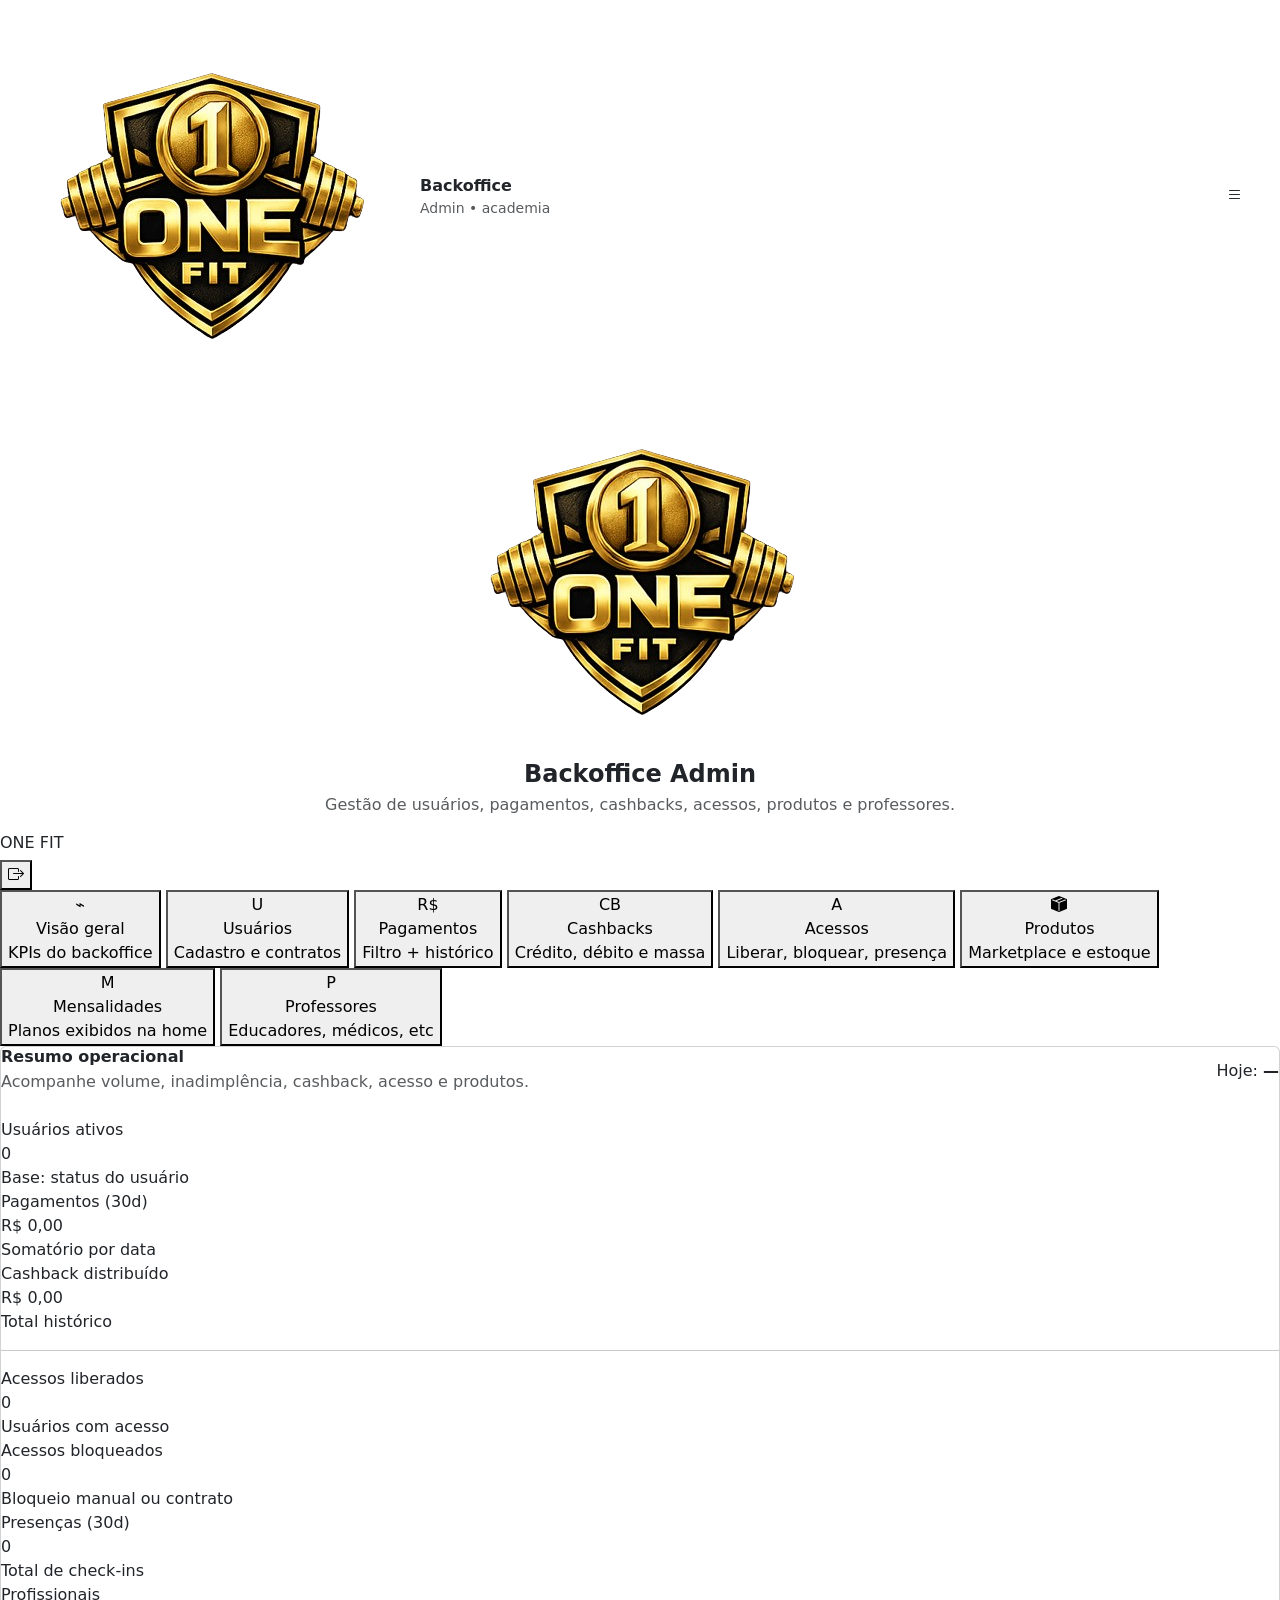
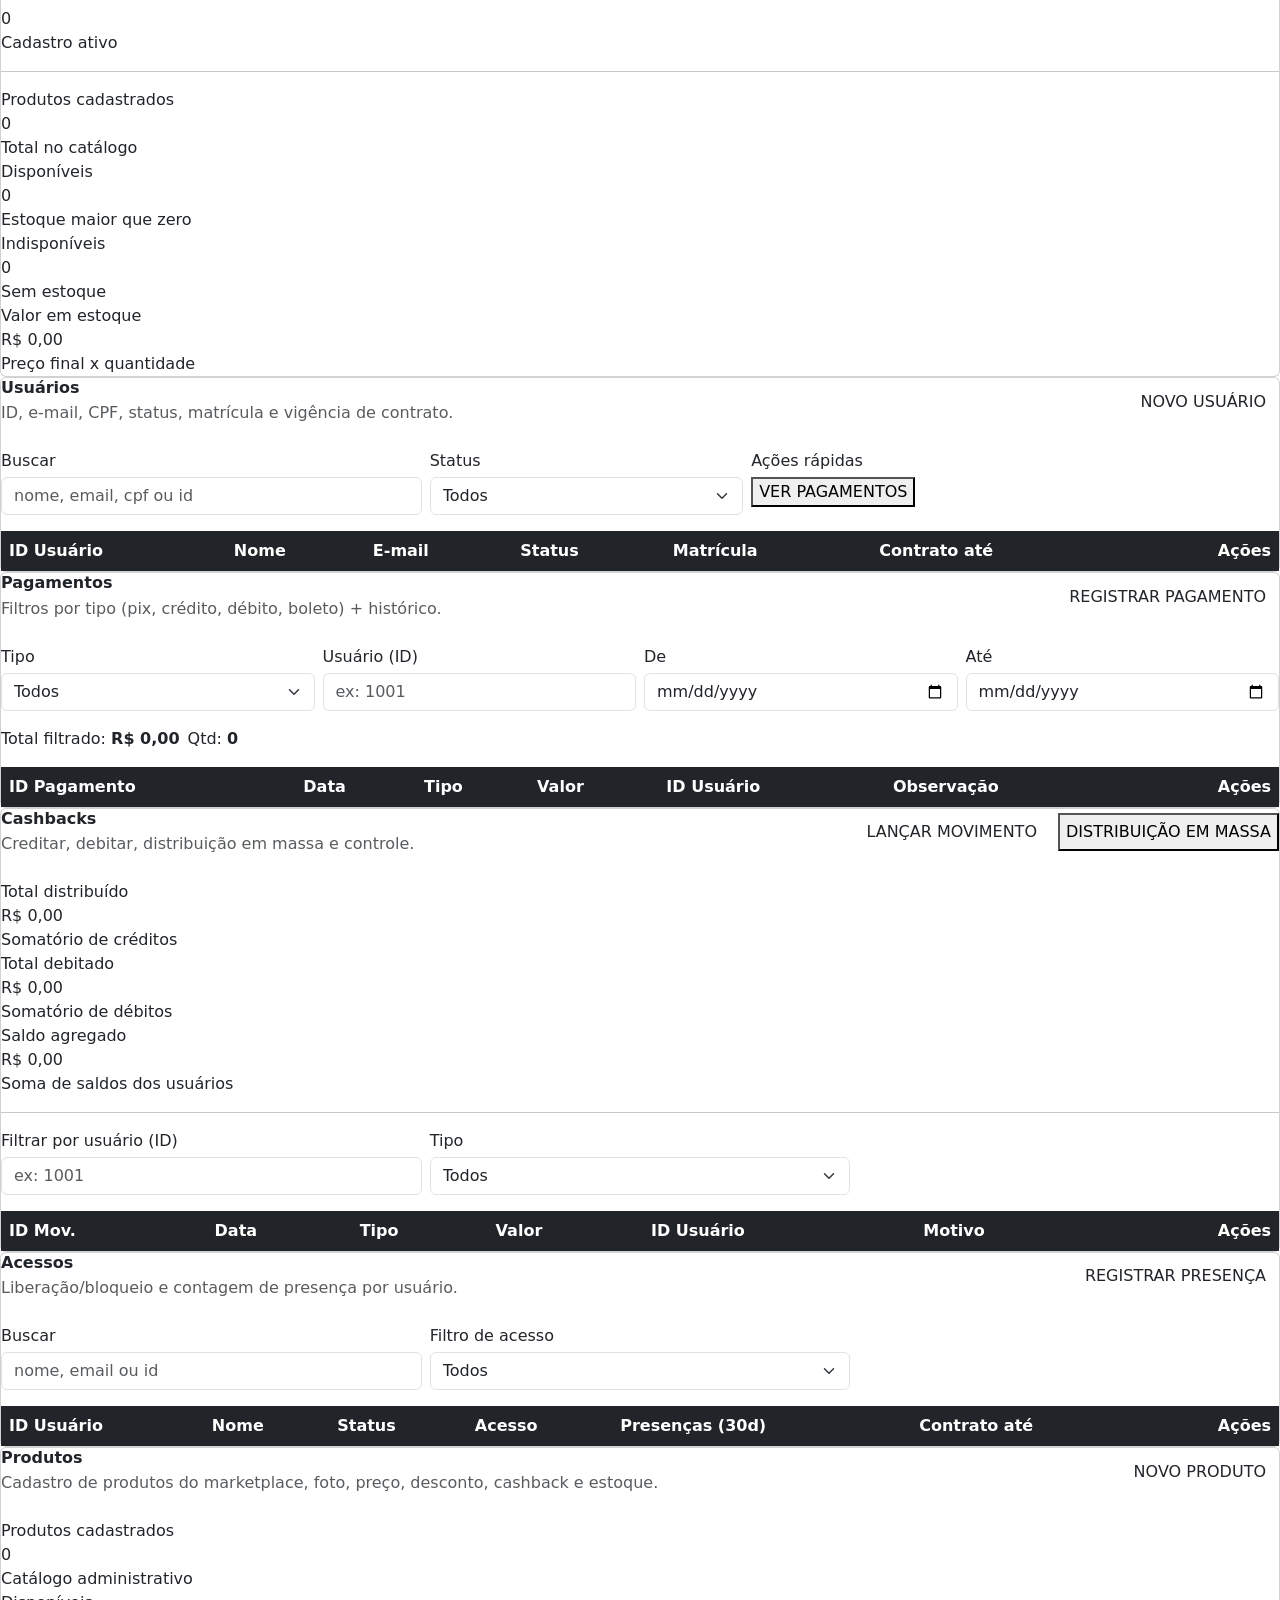
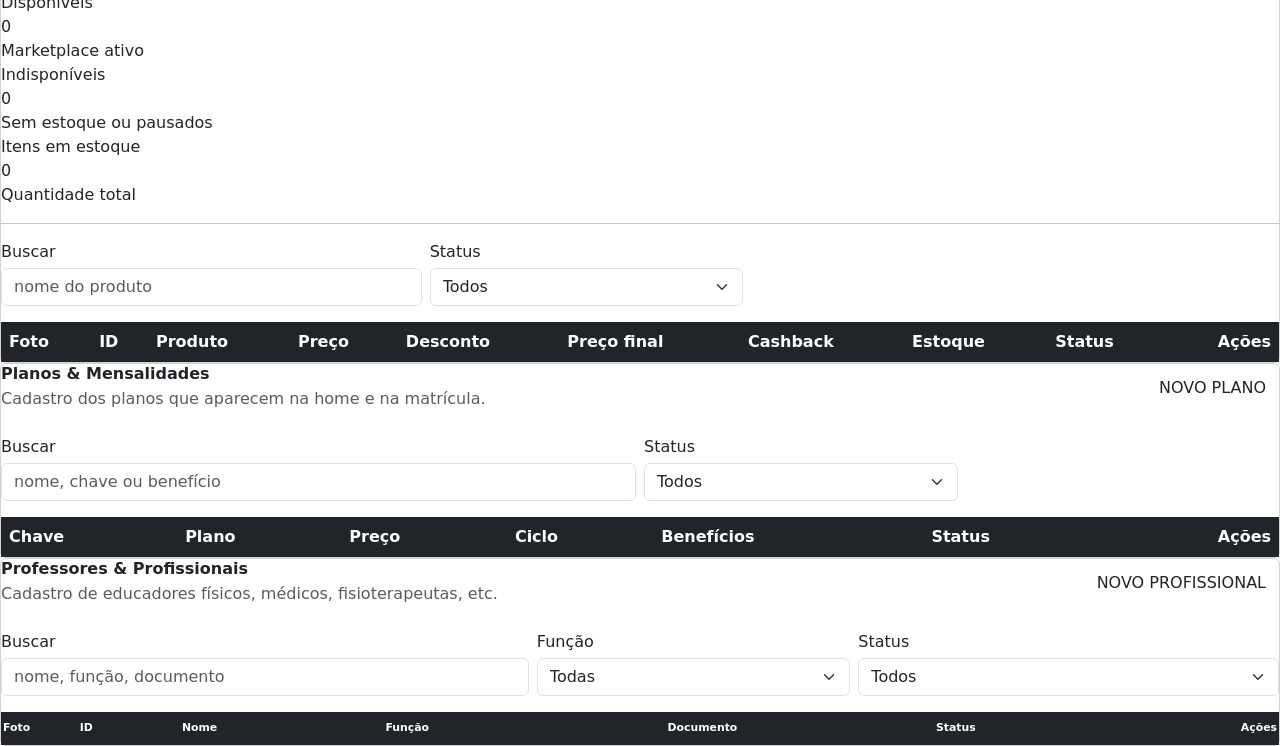
==== backoffice.html @ bab515ce "New Logo webp Alterado imagens da logo, menos na tela da Home." ====
<!DOCTYPE html>
<html lang="pt-BR">

<head>
  <meta charset="UTF-8" />
  <title>ONE FIT | Backoffice Admin</title>
  <meta name="viewport" content="width=device-width, initial-scale=1" />

  <!-- Bootstrap -->
  <link href="https://cdn.jsdelivr.net/npm/bootstrap@5.3.3/dist/css/bootstrap.min.css" rel="stylesheet" />

  <!-- Google Font -->
  <link href="https://fonts.googleapis.com/css2?family=Montserrat:wght@400;600;800&display=swap" rel="stylesheet" />

  <!-- Bootstrap Icons -->
  <link rel="stylesheet" href="https://cdn.jsdelivr.net/npm/bootstrap-icons@1.11.3/font/bootstrap-icons.css">

  <!-- Seu CSS -->
  <link rel="stylesheet" href="./css/backoffice.css" />
  <style>
    .staff-table tr.staff-empty-row td {
      white-space: normal;
    }

    .staff-table .product-image-thumb,
    .staff-table .product-image-fallback {
      width: 44px;
      height: 44px;
      object-fit: cover;
      flex-shrink: 0;
    }

    .staff-table .product-image-fallback {
      display: inline-flex;
      align-items: center;
      justify-content: center;
    }

    .staff-name-cell,
    .staff-name-inline,
    .staff-name-primary {
      min-width: 0;
    }

    .staff-table td[data-label="Nome"] {
      display: flex;
      flex-flow: row nowrap;
      gap: 6px;
      min-width: 0;
      align-items: center;
    }

    .staff-table td[data-label="Nome"] .staff-name-inline {
      flex: 1 1 auto;
      min-width: 0;
      display: inline-flex;
      flex-flow: row nowrap;
      align-items: center;
      width: auto;
      max-width: none;
      overflow: visible;
    }

    .staff-table td[data-label="Nome"] .staff-name-primary {
      flex: 1 1 auto;
      min-width: 0;
      display: inline-block;
      overflow: visible;
      text-overflow: clip;
      white-space: nowrap;
      font-weight: 900;
      color: rgba(255, 255, 255, 0.95);
      font-size: clamp(0.48rem, calc(0.96rem - (var(--staff-name-len, 12) * 0.022rem)), 0.7rem);
      line-height: 1.12;
      letter-spacing: -0.01em;
    }

    @media (min-width: 992px) {
      #view-staff .staff-table-wrap {
        overflow-x: auto;
      }

      #view-staff .staff-table {
        min-width: 0;
        width: 100%;
        table-layout: fixed;
      }

      #view-staff .staff-table th,
      #view-staff .staff-table td {
        white-space: nowrap;
        overflow: hidden;
        text-overflow: ellipsis;
        font-size: 0.68rem;
        padding-left: 2px;
        padding-right: 2px;
      }

      #view-staff .staff-table th:nth-child(1),
      #view-staff .staff-table td:nth-child(1) { width: 6%; }
      #view-staff .staff-table th:nth-child(2),
      #view-staff .staff-table td:nth-child(2) { width: 8%; }
      #view-staff .staff-table th:nth-child(3),
      #view-staff .staff-table td:nth-child(3) { width: 16%; }
      #view-staff .staff-table th:nth-child(4),
      #view-staff .staff-table td:nth-child(4) { width: 22%; }
      #view-staff .staff-table th:nth-child(5),
      #view-staff .staff-table td:nth-child(5) { width: 21%; }
      #view-staff .staff-table th:nth-child(6),
      #view-staff .staff-table td:nth-child(6) { width: 9%; }
      #view-staff .staff-table th:nth-child(7),
      #view-staff .staff-table td:nth-child(7) { width: 18%; }

      #view-staff .staff-table td:nth-child(3) {
        white-space: nowrap;
        overflow: visible !important;
        text-overflow: clip;
        padding-right: 1px;
      }

      #view-staff .staff-table td:nth-child(4),
      #view-staff .staff-table th:nth-child(4) {
        padding-left: 1px;
      }

      #view-staff .staff-table td:nth-child(4) .badge-pill {
        display: inline-flex;
        align-items: center;
        justify-content: center;
        max-width: 100%;
        overflow: hidden;
        text-overflow: ellipsis;
        white-space: nowrap;
        font-size: 0.56rem !important;
        padding: 2px 6px !important;
      }

      #view-staff .staff-table .actions-cell {
        flex-wrap: nowrap;
        gap: 6px;
      }
    }
  </style>
</head>

<body>
  <div class="page-wrap">

    <!-- MOBILE TOPBAR -->
    <div class="mobile-topbar">
      <div class="glass d-flex align-items-center justify-content-between p-3">
        <div class="d-flex align-items-center gap-3 min-w-0">
          <img src="./img/logo_oneFit.webp" class="logo" alt="ONE FIT">
          <div class="d-none d-sm-block">
            <div style="font-weight:900;color:rgba(var(--gold-glow),.95);">Backoffice</div>
            <div class="small text-muted">Admin • academia</div>
          </div>
        </div>
        <button class="btn btn-gold btn-anim h44 px-3" data-bs-toggle="offcanvas" data-bs-target="#mobileMenu"
            aria-controls="mobileMenu">
            <i class="bi bi-list me-1"></i> 
          </button>
      </div>
    </div>

    <!-- HEADER (desktop) -->
    <div class="text-center mb-3 d-none d-lg-block">
      <img src="./img/logo_oneFit.webp" class="logo mb-2" alt="ONE FIT">
      <h4 class="fw-bold mb-1">Backoffice Admin</h4>
      <p class="text-muted mb-0">Gestão de usuários, pagamentos, cashbacks, acessos, produtos e professores.
      </p>
    </div>

    <div class="app-shell">
      <!-- LEFT SIDEBAR -->
      <aside class="sidebar glass d-none d-lg-block">
        <div class="brand-mini">
          <div class="brand-left">
            <div class="brand-dot"></div>
            <h6>ONE FIT</h6>
          </div>

          <button class="logout-icon-btn btn-anim" type="button" onclick="logout()" title="Sair" aria-label="Sair">
            <i class="bi bi-box-arrow-right"></i>
          </button>
        </div>

        <div class="nav-rail" id="navRail">
          <button class="nav-itemx" data-view="view-overview">
            <div class="nav-ico">⌁</div>
            <div class="nav-txt">
              <div class="t">Visão geral</div>
              <div class="s">KPIs do backoffice</div>
            </div>
          </button>

          <button class="nav-itemx" data-view="view-users">
            <div class="nav-ico">U</div>
            <div class="nav-txt">
              <div class="t">Usuários</div>
              <div class="s">Cadastro e contratos</div>
            </div>
          </button>

          <button class="nav-itemx" data-view="view-payments">
            <div class="nav-ico">R$</div>
            <div class="nav-txt">
              <div class="t">Pagamentos</div>
              <div class="s">Filtro + histórico</div>
            </div>
          </button>

          <button class="nav-itemx" data-view="view-cashback">
            <div class="nav-ico">CB</div>
            <div class="nav-txt">
              <div class="t">Cashbacks</div>
              <div class="s">Crédito, débito e massa</div>
            </div>
          </button>

          <button class="nav-itemx" data-view="view-access">
            <div class="nav-ico">A</div>
            <div class="nav-txt">
              <div class="t">Acessos</div>
              <div class="s">Liberar, bloquear, presença</div>
            </div>
          </button>

          <button class="nav-itemx" data-view="view-products">
            <div class="nav-ico nav-ico-products">
              <i class="bi bi-box-seam-fill"></i>
            </div>
            <div class="nav-txt">
              <div class="t">Produtos</div>
              <div class="s">Marketplace e estoque</div>
            </div>
          </button>

          <button class="nav-itemx" data-view="view-plans">
            <div class="nav-ico">M</div>
            <div class="nav-txt">
              <div class="t">Mensalidades</div>
              <div class="s">Planos exibidos na home</div>
            </div>
          </button>

          <button class="nav-itemx" data-view="view-staff">
            <div class="nav-ico">P</div>
            <div class="nav-txt">
              <div class="t">Professores</div>
              <div class="s">Educadores, médicos, etc</div>
            </div>
          </button>
        </div>
      </aside>

      <!-- MAIN -->
      <main class="main-stage glass">

        <!-- ========================= VISÃO GERAL ========================= -->
        <section class="view is-active" id="view-overview">
          <div class="card card-pad js-stagger">
            <div class="d-flex flex-wrap align-items-center justify-content-between gap-2 mb-2">
              <div class="min-w-0">
                <h6 class="fw-bold section-title mb-1">Resumo operacional</h6>
                <div class="text-muted">Acompanhe volume, inadimplência, cashback, acesso e produtos.</div>
              </div>
              <div class="d-flex gap-2 flex-wrap">
                <span class="pill-mini">Hoje: <b id="todayLabel">—</b></span>
              </div>
            </div>

            <div class="kpi-strip kpi-strip-3 mt-3">
              <div class="kpi-mini">
                <div class="lab">Usuários ativos</div>
                <div class="num" id="kpiUsersActive">0</div>
                <div class="sub">Base: status do usuário</div>
              </div>
              <div class="kpi-mini">
                <div class="lab">Pagamentos (30d)</div>
                <div class="num">R$ <span id="kpiPayments30d">0,00</span></div>
                <div class="sub">Somatório por data</div>
              </div>
              <div class="kpi-mini">
                <div class="lab">Cashback distribuído</div>
                <div class="num">R$ <span id="kpiCbDistributed">0,00</span></div>
                <div class="sub">Total histórico</div>
              </div>
            </div>

            <hr class="hr-soft">

            <div class="kpi-strip">
              <div class="kpi-mini">
                <div class="lab">Acessos liberados</div>
                <div class="num" id="kpiAccessOn">0</div>
                <div class="sub">Usuários com acesso</div>
              </div>
              <div class="kpi-mini">
                <div class="lab">Acessos bloqueados</div>
                <div class="num" id="kpiAccessOff">0</div>
                <div class="sub">Bloqueio manual ou contrato</div>
              </div>
              <div class="kpi-mini">
                <div class="lab">Presenças (30d)</div>
                <div class="num" id="kpiPresence30d">0</div>
                <div class="sub">Total de check-ins</div>
              </div>
              <div class="kpi-mini">
                <div class="lab">Profissionais</div>
                <div class="num" id="kpiStaff">0</div>
                <div class="sub">Cadastro ativo</div>
              </div>
            </div>

            <hr class="hr-soft">

            <div class="kpi-strip">
              <div class="kpi-mini">
                <div class="lab">Produtos cadastrados</div>
                <div class="num" id="kpiProducts">0</div>
                <div class="sub">Total no catálogo</div>
              </div>
              <div class="kpi-mini">
                <div class="lab">Disponíveis</div>
                <div class="num" id="kpiProductsAvailable">0</div>
                <div class="sub">Estoque maior que zero</div>
              </div>
              <div class="kpi-mini">
                <div class="lab">Indisponíveis</div>
                <div class="num" id="kpiProductsUnavailable">0</div>
                <div class="sub">Sem estoque</div>
              </div>
              <div class="kpi-mini">
                <div class="lab">Valor em estoque</div>
                <div class="num">R$ <span id="kpiStockValue">0,00</span></div>
                <div class="sub">Preço final x quantidade</div>
              </div>
            </div>
          </div>
        </section>

        <!-- ========================= USUÁRIOS ========================= -->
        <section class="view" id="view-users">
          <div class="card card-pad js-stagger">
            <div class="d-flex flex-wrap align-items-center justify-content-between gap-2 mb-2">
              <div class="min-w-0">
                <h6 class="fw-bold section-title mb-1">Usuários</h6>
                <div class="text-muted">ID, e-mail, CPF, status, matrícula e vigência de contrato.</div>
              </div>
              <div class="d-flex gap-2 flex-wrap">
                <button class="btn btn-gold btn-anim btn-cta" onclick="openUserModal()">NOVO USUÁRIO</button>
              </div>
            </div>

            <div class="row g-2 mt-2 users-filters-row">
              <div class="col-12 col-lg-4">
                <label class="form-label mb-1">Buscar</label>
                <input id="usersSearch" class="form-control" placeholder="nome, email, cpf ou id"
                  oninput="renderUsers()">
              </div>
              <div class="col-12 col-sm-6 col-lg-3">
                <label class="form-label mb-1">Status</label>
                <select id="usersStatusFilter" class="form-select" onchange="renderUsers()">
                  <option value="ALL">Todos</option>
                  <option value="ATIVO">Ativo</option>
                  <option value="INATIVO">Inativo</option>
                  <option value="SUSPENSO">Suspenso</option>
                </select>
              </div>
              <div class="col-12 col-sm-6 col-lg-5">
                <label class="form-label mb-1">Ações rápidas</label>
                <div class="d-flex gap-2 flex-wrap users-quick-actions">
                  <button class="icon-btn btn-anim" onclick="goView('view-payments')">VER PAGAMENTOS</button>
                </div>
              </div>
            </div>

            <div class="table-responsive mt-3 users-table-wrap">
              <table class="table table-dark table-borderless align-middle mb-0 users-table">
                <thead>
                  <tr>
                    <th>ID Usuário</th>
                    <th>Nome</th>
                    <th>E-mail</th>
                    <th>Status</th>
                    <th>Matrícula</th>
                    <th>Contrato até</th>
                    <th class="text-end">Ações</th>
                  </tr>
                </thead>
                <tbody id="usersTbody"></tbody>
              </table>
            </div>
          </div>
        </section>

        <!-- ========================= PAGAMENTOS ========================= -->
        <section class="view" id="view-payments">
          <div class="card card-pad js-stagger">
            <div class="d-flex flex-wrap align-items-center justify-content-between gap-2 mb-2">
              <div class="min-w-0">
                <h6 class="fw-bold section-title mb-1">Pagamentos</h6>
                <div class="text-muted">Filtros por tipo (pix, crédito, débito, boleto) + histórico.</div>
              </div>
              <div class="d-flex gap-2 flex-wrap">
                <button class="btn btn-gold btn-anim btn-cta" onclick="openPaymentModal()">REGISTRAR PAGAMENTO</button>
              </div>
            </div>

            <div class="row g-2 mt-2 payments-filters-row">
              <div class="col-12 col-sm-6 col-lg-3">
                <label class="form-label mb-1">Tipo</label>
                <select id="payTypeFilter" class="form-select" onchange="renderPayments()">
                  <option value="ALL">Todos</option>
                  <option value="PIX">PIX</option>
                  <option value="CREDITO">Crédito</option>
                  <option value="DEBITO">Débito</option>
                  <option value="BOLETO">Boleto</option>
                </select>
              </div>
              <div class="col-12 col-sm-6 col-lg-3">
                <label class="form-label mb-1">Usuário (ID)</label>
                <input id="payUserIdFilter" class="form-control" placeholder="ex: 1001" oninput="renderPayments()">
              </div>
              <div class="col-12 col-sm-6 col-lg-3">
                <label class="form-label mb-1">De</label>
                <input id="payDateFrom" type="date" class="form-control" onchange="renderPayments()">
              </div>
              <div class="col-12 col-sm-6 col-lg-3">
                <label class="form-label mb-1">Até</label>
                <input id="payDateTo" type="date" class="form-control" onchange="renderPayments()">
              </div>
            </div>

            <div class="d-flex gap-2 flex-wrap mt-3">
              <span class="pill-mini">Total filtrado: <b>R$ <span id="payTotalFiltered">0,00</span></b></span>
              <span class="pill-mini">Qtd: <b><span id="payCountFiltered">0</span></b></span>
            </div>

            <div class="table-responsive mt-3 payments-table-wrap">
              <table class="table table-dark table-borderless align-middle mb-0 payments-table">
                <thead>
                  <tr>
                    <th>ID Pagamento</th>
                    <th>Data</th>
                    <th>Tipo</th>
                    <th>Valor</th>
                    <th>ID Usuário</th>
                    <th>Observação</th>
                    <th class="text-end">Ações</th>
                  </tr>
                </thead>
                <tbody id="paymentsAdminTbody"></tbody>
              </table>
            </div>
          </div>
        </section>

        <!-- ========================= CASHBACKS ========================= -->
        <section class="view" id="view-cashback">
          <div class="card card-pad js-stagger">
            <div class="d-flex flex-wrap align-items-center justify-content-between gap-2 mb-2">
              <div class="min-w-0">
                <h6 class="fw-bold section-title mb-1">Cashbacks</h6>
                <div class="text-muted">Creditar, debitar, distribuição em massa e controle.</div>
              </div>
              <div class="d-flex gap-2 flex-wrap">
                <button class="btn btn-gold btn-anim btn-cta" onclick="openCbModal()">LANÇAR MOVIMENTO</button>
                <button class="icon-btn btn-anim" onclick="openCbMassModal()">DISTRIBUIÇÃO EM MASSA</button>
              </div>
            </div>

            <div class="kpi-strip kpi-strip-3 mt-3">
              <div class="kpi-mini">
                <div class="lab">Total distribuído</div>
                <div class="num">R$ <span id="kpiCbTotal">0,00</span></div>
                <div class="sub">Somatório de créditos</div>
              </div>
              <div class="kpi-mini">
                <div class="lab">Total debitado</div>
                <div class="num">R$ <span id="kpiCbDebited">0,00</span></div>
                <div class="sub">Somatório de débitos</div>
              </div>
              <div class="kpi-mini">
                <div class="lab">Saldo agregado</div>
                <div class="num">R$ <span id="kpiCbBalanceAgg">0,00</span></div>
                <div class="sub">Soma de saldos dos usuários</div>
              </div>
            </div>

            <hr class="hr-soft">

            <div class="row g-2 cashback-filters-row">
              <div class="col-12 col-lg-4">
                <label class="form-label mb-1">Filtrar por usuário (ID)</label>
                <input id="cbUserIdFilter" class="form-control" placeholder="ex: 1001" oninput="renderCashback()">
              </div>
              <div class="col-12 col-sm-6 col-lg-4">
                <label class="form-label mb-1">Tipo</label>
                <select id="cbTypeFilter" class="form-select" onchange="renderCashback()">
                  <option value="ALL">Todos</option>
                  <option value="CREDITO">Crédito</option>
                  <option value="DEBITO">Débito</option>
                </select>
              </div>
            </div>

            <div class="table-responsive mt-3 cashback-table-wrap">
              <table class="table table-dark table-borderless align-middle mb-0 cashback-table">
                <thead>
                  <tr>
                    <th>ID Mov.</th>
                    <th>Data</th>
                    <th>Tipo</th>
                    <th>Valor</th>
                    <th>ID Usuário</th>
                    <th>Motivo</th>
                    <th class="text-end">Ações</th>
                  </tr>
                </thead>
                <tbody id="cbTbody"></tbody>
              </table>
            </div>
          </div>
        </section>

        <!-- ========================= ACESSOS ========================= -->
        <section class="view" id="view-access">
          <div class="card card-pad js-stagger">
            <div class="d-flex flex-wrap align-items-center justify-content-between gap-2 mb-2">
              <div class="min-w-0">
                <h6 class="fw-bold section-title mb-1">Acessos</h6>
                <div class="text-muted">Liberação/bloqueio e contagem de presença por usuário.</div>
              </div>
              <div class="d-flex gap-2 flex-wrap">
                <button class="btn btn-gold btn-anim btn-cta" onclick="openPresenceModal()">REGISTRAR PRESENÇA</button>
              </div>
            </div>

            <div class="row g-2 mt-2 access-filters-row">
              <div class="col-12 col-lg-4">
                <label class="form-label mb-1">Buscar</label>
                <input id="accessSearch" class="form-control" placeholder="nome, email ou id" oninput="renderAccess()">
              </div>
              <div class="col-12 col-sm-6 col-lg-4">
                <label class="form-label mb-1">Filtro de acesso</label>
                <select id="accessFilter" class="form-select" onchange="renderAccess()">
                  <option value="ALL">Todos</option>
                  <option value="LIBERADO">Liberado</option>
                  <option value="BLOQUEADO">Bloqueado</option>
                </select>
              </div>
            </div>

            <div class="table-responsive mt-3 access-table-wrap">
              <table class="table table-dark table-borderless align-middle mb-0 access-table">
                <thead>
                  <tr>
                    <th>ID Usuário</th>
                    <th>Nome</th>
                    <th>Status</th>
                    <th>Acesso</th>
                    <th>Presenças (30d)</th>
                    <th>Contrato até</th>
                    <th class="text-end">Ações</th>
                  </tr>
                </thead>
                <tbody id="accessTbody"></tbody>
              </table>
            </div>
          </div>
        </section>

        <!-- ========================= PRODUTOS ========================= -->
        <section class="view" id="view-products">
          <div class="card card-pad js-stagger">
            <div class="d-flex flex-wrap align-items-center justify-content-between gap-2 mb-2">
              <div class="min-w-0">
                <h6 class="fw-bold section-title mb-1">Produtos</h6>
                <div class="text-muted">Cadastro de produtos do marketplace, foto, preço, desconto, cashback e estoque.
                </div>
              </div>
              <div class="d-flex gap-2 flex-wrap">
                <button class="btn btn-gold btn-anim btn-cta" onclick="openProductModal()">NOVO PRODUTO</button>
              </div>
            </div>

            <div class="kpi-strip mt-3">
              <div class="kpi-mini">
                <div class="lab">Produtos cadastrados</div>
                <div class="num" id="kpiProducts2">0</div>
                <div class="sub">Catálogo administrativo</div>
              </div>
              <div class="kpi-mini">
                <div class="lab">Disponíveis</div>
                <div class="num" id="kpiProductsAvailable2">0</div>
                <div class="sub">Marketplace ativo</div>
              </div>
              <div class="kpi-mini">
                <div class="lab">Indisponíveis</div>
                <div class="num" id="kpiProductsUnavailable2">0</div>
                <div class="sub">Sem estoque ou pausados</div>
              </div>
              <div class="kpi-mini">
                <div class="lab">Itens em estoque</div>
                <div class="num" id="kpiProductUnits2">0</div>
                <div class="sub">Quantidade total</div>
              </div>
            </div>

            <hr class="hr-soft">

            <div class="row g-2 products-filters-row">
              <div class="col-12 col-lg-4">
                <label class="form-label mb-1">Buscar</label>
                <input id="productsSearch" class="form-control" placeholder="nome do produto"
                  oninput="renderProducts()">
              </div>
              <div class="col-12 col-sm-6 col-lg-3">
                <label class="form-label mb-1">Status</label>
                <select id="productsStatusFilter" class="form-select" onchange="renderProducts()">
                  <option value="ALL">Todos</option>
                  <option value="DISPONIVEL">Disponível</option>
                  <option value="INDISPONIVEL">Indisponível</option>
                </select>
              </div>
            </div>

            <div class="table-responsive mt-3 products-table-wrap">
              <table class="table table-dark table-borderless align-middle mb-0 products-table">
                <thead>
                  <tr>
                    <th>Foto</th>
                    <th>ID</th>
                    <th>Produto</th>
                    <th>Preço</th>
                    <th>Desconto</th>
                    <th>Preço final</th>
                    <th>Cashback</th>
                    <th>Estoque</th>
                    <th>Status</th>
                    <th class="text-end">Ações</th>
                  </tr>
                </thead>
                <tbody id="productsTbody"></tbody>
              </table>
            </div>
          </div>
        </section>

        <!-- ========================= PLANOS / MENSALIDADES ========================= -->
        <section class="view" id="view-plans">
          <div class="card card-pad js-stagger">
            <div class="d-flex flex-wrap align-items-center justify-content-between gap-2 mb-2">
              <div class="min-w-0">
                <h6 class="fw-bold section-title mb-1">Planos & Mensalidades</h6>
                <div class="text-muted">Cadastro dos planos que aparecem na home e na matrícula.</div>
              </div>
              <div class="d-flex gap-2 flex-wrap">
                <button class="btn btn-gold btn-anim btn-cta" onclick="openPlanModal()">NOVO PLANO</button>
              </div>
            </div>

            <div class="row g-2 mt-2 plans-filters-row">
              <div class="col-12 col-lg-6">
                <label class="form-label mb-1">Buscar</label>
                <input id="plansSearch" class="form-control" placeholder="nome, chave ou benefício" oninput="renderPlans()">
              </div>
              <div class="col-12 col-sm-6 col-lg-3">
                <label class="form-label mb-1">Status</label>
                <select id="plansStatusFilter" class="form-select" onchange="renderPlans()">
                  <option value="ALL">Todos</option>
                  <option value="ATIVO">Ativo</option>
                  <option value="INATIVO">Inativo</option>
                </select>
              </div>
            </div>

            <div class="table-responsive mt-3 plans-table-wrap">
              <table class="table table-dark table-borderless align-middle mb-0 plans-table">
                <thead>
                  <tr>
                    <th>Chave</th>
                    <th>Plano</th>
                    <th>Preço</th>
                    <th>Ciclo</th>
                    <th>Benefícios</th>
                    <th>Status</th>
                    <th class="text-end">Ações</th>
                  </tr>
                </thead>
                <tbody id="plansTbody"></tbody>
              </table>
            </div>
          </div>
        </section>

        <!-- ========================= PROFESSORES / PROFISSIONAIS ========================= -->
        <section class="view" id="view-staff">
          <div class="card card-pad js-stagger">
            <div class="d-flex flex-wrap align-items-center justify-content-between gap-2 mb-2">
              <div class="min-w-0">
                <h6 class="fw-bold section-title mb-1">Professores & Profissionais</h6>
                <div class="text-muted">Cadastro de educadores físicos, médicos, fisioterapeutas, etc.</div>
              </div>
              <div class="d-flex gap-2 flex-wrap">
                <button class="btn btn-gold btn-anim btn-cta" onclick="openStaffModal()">NOVO PROFISSIONAL</button>
              </div>
            </div>

            <div class="row g-2 mt-2 staff-filters-row">
              <div class="col-12 col-lg-5">
                <label class="form-label mb-1">Buscar</label>
                <input id="staffSearch" class="form-control" placeholder="nome, função, documento"
                  oninput="renderStaff()">
              </div>
              <div class="col-12 col-sm-6 col-lg-3">
                <label class="form-label mb-1">Função</label>
                <select id="staffRoleFilter" class="form-select" onchange="renderStaff()">
                  <option value="ALL">Todas</option>
                  <option value="ED_FISICO">Educador físico</option>
                  <option value="MEDICO">Médico</option>
                  <option value="FISIO">Fisioterapeuta</option>
                  <option value="NUTRI">Nutricionista</option>
                  <option value="OUTRO">Outro</option>
                </select>
              </div>
              <div class="col-12 col-sm-6 col-lg-4">
                <label class="form-label mb-1">Status</label>
                <select id="staffStatusFilter" class="form-select" onchange="renderStaff()">
                  <option value="ALL">Todos</option>
                  <option value="ATIVO">Ativo</option>
                  <option value="INATIVO">Inativo</option>
                </select>
              </div>
            </div>

            <div class="table-responsive mt-3 staff-table-wrap">
              <table class="table table-dark table-borderless align-middle mb-0 staff-table">
                <thead>
                  <tr>
                    <th>Foto</th>
                    <th>ID</th>
                    <th>Nome</th>
                    <th>Função</th>
                    <th>Documento</th>
                    <th>Status</th>
                    <th class="text-end">Ações</th>
                  </tr>
                </thead>
                <tbody id="staffTbody"></tbody>
              </table>
            </div>
          </div>
        </section>

      </main>
    </div>
  </div>

  <!-- OFFCANVAS (mobile menu) -->
  <div class="offcanvas offcanvas-start offcanvas-premium" tabindex="-1" id="mobileMenu"
    aria-labelledby="mobileMenuLabel">
    <div class="offcanvas-header">
      <div>
        <div id="mobileMenuLabel" style="font-weight:900;color:rgba(var(--gold-glow),.95);">Menu</div>
        <div class="small text-muted">Navegação rápida</div>
      </div>
      <button type="button" class="btn-close btn-close-white" data-bs-dismiss="offcanvas" aria-label="Fechar"></button>
    </div>
    <div class="offcanvas-body">
      <div class="nav-rail" id="navRailMobile"></div>
      <div class="mt-3">
        <button class="btn btn-soft btn-anim w-100 h46" onclick="logout()" data-ripple-bound="1">
          <i class="bi bi-box-arrow-right me-2"></i>Sair
        </button>
      </div>
    </div>
    
  </div>

  <!-- ========================= MODAIS ========================= -->

  <!-- MODAL USUÁRIO -->
  <div class="modal fade" id="userModal" tabindex="-1" aria-hidden="true">
    <div class="modal-dialog modal-dialog-centered modal-lg">
      <div class="modal-content bg-dark text-white p-3 rounded-4" style="border:1px solid rgba(255,255,255,.10);">
        <div class="d-flex align-items-start justify-content-between gap-2">
          <h5 class="fw-bold mb-2" id="userModalTitle">Novo Usuário</h5>
          <button type="button" class="btn-close btn-close-white" data-bs-dismiss="modal" aria-label="Fechar"></button>
        </div>

        <div class="text-muted small mb-3">Campos essenciais para backoffice (ID, email, CPF, status e contrato).</div>

        <div class="row g-3">
          <input type="hidden" id="inpUserId">

          <div class="col-md-4">
            <label class="form-label">Nome</label>
            <input id="inpUserName" class="form-control" placeholder="Ex.: Rodrigo Mielli">
          </div>

          <div class="col-md-4">
            <label class="form-label">E-mail</label>
            <input id="inpUserEmail" type="email" class="form-control" placeholder="nome@email.com">
          </div>

          <div class="col-md-4">
            <label class="form-label">CPF</label>
            <input id="inpUserCpf" class="form-control" placeholder="000.000.000-00">
          </div>

          <div class="col-md-4">
            <label class="form-label">Status</label>
            <select id="inpUserStatus" class="form-select">
              <option value="ATIVO">Ativo</option>
              <option value="INATIVO">Inativo</option>
              <option value="SUSPENSO">Suspenso</option>
            </select>
          </div>

          <div class="col-md-4">
            <label class="form-label">Data abertura matrícula</label>
            <input id="inpUserEnrollAt" type="date" class="form-control">
          </div>

          <div class="col-md-4">
            <label class="form-label">Data final contrato</label>
            <input id="inpUserContractEnd" type="date" class="form-control">
          </div>

          <div class="col-md-4">
            <label class="form-label">Acesso</label>
            <select id="inpUserAccess" class="form-select">
              <option value="LIBERADO">Liberado</option>
              <option value="BLOQUEADO">Bloqueado</option>
            </select>
          </div>

          <div class="col-md-4">
            <label class="form-label">Saldo cashback</label>
            <input id="inpUserCb" type="number" step="0.01" class="form-control" placeholder="0.00">
          </div>

          <div class="col-md-4">
            <label class="form-label">Observação</label>
            <input id="inpUserNote" class="form-control" placeholder="Opcional">
          </div>
        </div>

        <div class="d-flex justify-content-end gap-2 mt-4">
          <button class="btn btn-outline-light" style="border-radius:12px;" data-bs-dismiss="modal">Cancelar</button>
          <button class="btn btn-gold btn-anim" style="border-radius:12px;font-weight:900"
            onclick="saveUser()">Salvar</button>
        </div>
      </div>
    </div>
  </div>

  <!-- MODAL PAGAMENTO -->
  <div class="modal fade" id="paymentModal" tabindex="-1" aria-hidden="true">
    <div class="modal-dialog modal-dialog-centered modal-lg">
      <div class="modal-content bg-dark text-white p-3 rounded-4" style="border:1px solid rgba(255,255,255,.10);">
        <div class="d-flex align-items-start justify-content-between gap-2">
          <h5 class="fw-bold mb-2" id="paymentModalTitle">Registrar Pagamento</h5>
          <button type="button" class="btn-close btn-close-white" data-bs-dismiss="modal" aria-label="Fechar"></button>
        </div>

        <div class="text-muted small mb-3">Histórico por usuário: data, valor e tipo.</div>

        <div class="row g-3">
          <input type="hidden" id="inpPayId">

          <div class="col-md-3">
            <label class="form-label">Data</label>
            <input id="inpPayDate" type="date" class="form-control">
          </div>

          <div class="col-md-3">
            <label class="form-label">Tipo</label>
            <select id="inpPayType" class="form-select">
              <option value="PIX">PIX</option>
              <option value="CREDITO">Crédito</option>
              <option value="DEBITO">Débito</option>
              <option value="BOLETO">Boleto</option>
            </select>
          </div>

          <div class="col-md-3">
            <label class="form-label">Valor (R$)</label>
            <input id="inpPayAmount" type="number" step="0.01" class="form-control" placeholder="119.90">
          </div>

          <div class="col-md-3">
            <label class="form-label">ID Usuário</label>
            <input id="inpPayUserId" class="form-control" placeholder="1001">
          </div>

          <div class="col-12">
            <label class="form-label">Observação</label>
            <input id="inpPayNote" class="form-control" placeholder="Opcional (ex.: mensalidade março)">
          </div>
        </div>

        <div class="d-flex justify-content-end gap-2 mt-4">
          <button class="btn btn-outline-light" style="border-radius:12px;" data-bs-dismiss="modal">Cancelar</button>
          <button class="btn btn-gold btn-anim" style="border-radius:12px;font-weight:900"
            onclick="savePayment()">Salvar</button>
        </div>
      </div>
    </div>
  </div>

  <!-- MODAL CASHBACK -->
  <div class="modal fade" id="cbModal" tabindex="-1" aria-hidden="true">
    <div class="modal-dialog modal-dialog-centered modal-lg">
      <div class="modal-content bg-dark text-white p-3 rounded-4" style="border:1px solid rgba(255,255,255,.10);">
        <div class="d-flex align-items-start justify-content-between gap-2">
          <h5 class="fw-bold mb-2" id="cbModalTitle">Lançar Movimento de Cashback</h5>
          <button type="button" class="btn-close btn-close-white" data-bs-dismiss="modal" aria-label="Fechar"></button>
        </div>

        <div class="text-muted small mb-3">Creditar ou debitar cashback de um usuário.</div>

        <div class="row g-3">
          <input type="hidden" id="inpCbId">

          <div class="col-md-3">
            <label class="form-label">Data</label>
            <input id="inpCbDate" type="date" class="form-control">
          </div>

          <div class="col-md-3">
            <label class="form-label">Tipo</label>
            <select id="inpCbType" class="form-select">
              <option value="CREDITO">Crédito</option>
              <option value="DEBITO">Débito</option>
            </select>
          </div>

          <div class="col-md-3">
            <label class="form-label">Valor (R$)</label>
            <input id="inpCbAmount" type="number" step="0.01" class="form-control" placeholder="10.00">
          </div>

          <div class="col-md-3">
            <label class="form-label">ID Usuário</label>
            <input id="inpCbUserId" class="form-control" placeholder="1001">
          </div>

          <div class="col-12">
            <label class="form-label">Motivo</label>
            <input id="inpCbReason" class="form-control" placeholder="Ex.: campanha, ajuste, bônus de pontualidade">
          </div>

        </div>

        <div class="d-flex justify-content-end gap-2 mt-4">
          <button class="btn btn-outline-light" style="border-radius:12px;" data-bs-dismiss="modal">Cancelar</button>
          <button class="btn btn-gold btn-anim" style="border-radius:12px;font-weight:900"
            onclick="saveCb()">Salvar</button>
        </div>
      </div>
    </div>
  </div>

  <!-- MODAL CASHBACK MASSA -->
  <div class="modal fade" id="cbMassModal" tabindex="-1" aria-hidden="true">
    <div class="modal-dialog modal-dialog-centered modal-lg">
      <div class="modal-content bg-dark text-white p-3 rounded-4" style="border:1px solid rgba(255,255,255,.10);">
        <div class="d-flex align-items-start justify-content-between gap-2">
          <h5 class="fw-bold mb-2">Distribuição em Massa</h5>
          <button type="button" class="btn-close btn-close-white" data-bs-dismiss="modal" aria-label="Fechar"></button>
        </div>

        <div class="text-muted small mb-3">Exemplo: creditar todos os usuários ativos (ou por filtro).</div>

        <div class="row g-3">
          <div class="col-md-4">
            <label class="form-label">Data</label>
            <input id="inpCbMassDate" type="date" class="form-control">
          </div>

          <div class="col-md-4">
            <label class="form-label">Valor por usuário (R$)</label>
            <input id="inpCbMassAmount" type="number" step="0.01" class="form-control" placeholder="5.00">
          </div>

          <div class="col-md-4">
            <label class="form-label">Alvo</label>
            <select id="inpCbMassTarget" class="form-select">
              <option value="ATIVOS">Usuários ativos</option>
              <option value="TODOS">Todos</option>
              <option value="ACESSO_LIBERADO">Acesso liberado</option>
            </select>
          </div>

          <div class="col-12">
            <label class="form-label">Motivo</label>
            <input id="inpCbMassReason" class="form-control" placeholder="Ex.: campanha de indicação, bônus mensal">
          </div>
        </div>

        <div class="d-flex justify-content-end gap-2 mt-4">
          <button class="btn btn-outline-light" style="border-radius:12px;" data-bs-dismiss="modal">Cancelar</button>
          <button class="btn btn-gold btn-anim" style="border-radius:12px;font-weight:900"
            onclick="applyCbMass()">Aplicar</button>
        </div>
      </div>
    </div>
  </div>

  <!-- MODAL PRESENÇA -->
  <div class="modal fade" id="presenceModal" tabindex="-1" aria-hidden="true">
    <div class="modal-dialog modal-dialog-centered modal-lg">
      <div class="modal-content bg-dark text-white p-3 rounded-4" style="border:1px solid rgba(255,255,255,.10);">
        <div class="d-flex align-items-start justify-content-between gap-2">
          <h5 class="fw-bold mb-2">Registrar Presença</h5>
          <button type="button" class="btn-close btn-close-white" data-bs-dismiss="modal" aria-label="Fechar"></button>
        </div>

        <div class="text-muted small mb-3">Presenças por usuário (check-in).</div>

        <div class="row g-3">
          <div class="col-md-4">
            <label class="form-label">Data</label>
            <input id="inpPresenceDate" type="date" class="form-control">
          </div>

          <div class="col-md-4">
            <label class="form-label">ID Usuário</label>
            <input id="inpPresenceUserId" class="form-control" placeholder="1001">
          </div>

          <div class="col-md-4">
            <label class="form-label">Observação</label>
            <input id="inpPresenceNote" class="form-control" placeholder="Opcional">
          </div>
        </div>

        <div class="d-flex justify-content-end gap-2 mt-4">
          <button class="btn btn-outline-light" style="border-radius:12px;" data-bs-dismiss="modal">Cancelar</button>
          <button class="btn btn-gold btn-anim" style="border-radius:12px;font-weight:900"
            onclick="savePresence()">Salvar</button>
        </div>
      </div>
    </div>
  </div>

  <!-- MODAL PRODUTO -->
  <div class="modal fade" id="productModal" tabindex="-1" aria-hidden="true">
    <div class="modal-dialog modal-dialog-centered modal-xl">
      <div class="modal-content bg-dark text-white p-3 rounded-4" style="border:1px solid rgba(255,255,255,.10);">
        <div class="d-flex align-items-start justify-content-between gap-2">
          <h5 class="fw-bold mb-2" id="productModalTitle">Novo Produto</h5>
          <button type="button" class="btn-close btn-close-white" data-bs-dismiss="modal" aria-label="Fechar"></button>
        </div>

        <div class="text-muted small mb-3">Cadastro completo do produto que será exibido no marketplace.</div>

        <div class="row g-3">
          <input type="hidden" id="inpProductId">
          <input type="hidden" id="inpProductImageBase64">

          <div class="col-md-4">
            <label class="form-label">Nome do produto</label>
            <input id="inpProductName" class="form-control" placeholder="Ex.: Whey Protein 900g">
          </div>

          <div class="col-md-2">
            <label class="form-label">Categoria</label>
            <select id="inpProductCategory" class="form-select">
              <option value="SUPLEMENTOS">Suplementos</option>
              <option value="VESTUARIOS">Vestuários</option>
              <option value="UTILIDADES">Utilidades</option>
            </select>
          </div>

          <div class="col-md-2">
            <label class="form-label">Preço (R$)</label>
            <input id="inpProductPrice" type="number" step="0.01" class="form-control" placeholder="199.90"
              oninput="updateProductPricePreview()">
          </div>

          <div class="col-md-2">
            <label class="form-label">Desconto (%)</label>
            <input id="inpProductDiscount" type="number" step="0.01" class="form-control" placeholder="10"
              oninput="updateProductPricePreview()">
          </div>

          <div class="col-md-2">
            <label class="form-label">Cashback (R$)</label>
            <input id="inpProductCashback" type="number" step="0.01" class="form-control" placeholder="15.00">
          </div>

          <div class="col-md-2">
            <label class="form-label">Estoque</label>
            <input id="inpProductStock" type="number" step="1" min="0" class="form-control" placeholder="30">
          </div>

          <div class="col-md-4">
            <label class="form-label">Imagem do produto</label>
            <input id="inpProductImageFile" type="file" class="form-control" accept="image/*"
              onchange="handleProductImageUpload(event)">
          </div>

          <div class="col-md-4">
            <label class="form-label">OU URL da imagem</label>
            <input id="inpProductImageUrl" class="form-control" placeholder="https://site.com/imagem.jpg"
              oninput="handleProductImageUrlInput()">
          </div>

          <div class="col-md-4">
            <label class="form-label">Preço final</label>
            <div class="product-price-preview">
              <span>R$ <b id="productFinalPricePreview">0,00</b></span>
            </div>
          </div>

          <div class="col-md-8">
            <label class="form-label">Descrição</label>
            <textarea id="inpProductDescription" class="form-control textarea-premium"
              placeholder="Descreva o produto, benefícios, tamanho, sabor, cor, etc."></textarea>
          </div>

          <div class="col-md-4">
            <label class="form-label">Preview da foto</label>
            <div class="product-image-preview-wrap">
              <img id="productPreviewImage" class="product-preview-image" alt="Preview do produto">
              <div id="productPreviewEmpty" class="product-preview-empty">Sem imagem</div>
            </div>
          </div>
        </div>

        <div class="d-flex justify-content-end gap-2 mt-4">
          <button class="btn btn-outline-light" style="border-radius:12px;" data-bs-dismiss="modal">Cancelar</button>
          <button class="btn btn-gold btn-anim" style="border-radius:12px;font-weight:900"
            onclick="saveProduct()">Salvar Produto</button>
        </div>
      </div>
    </div>
  </div>

  <!-- MODAL STAFF -->
  <div class="modal fade" id="staffModal" tabindex="-1" aria-hidden="true">
    <div class="modal-dialog modal-dialog-centered modal-lg">
      <div class="modal-content bg-dark text-white p-3 rounded-4" style="border:1px solid rgba(255,255,255,.10);">
        <div class="d-flex align-items-start justify-content-between gap-2">
          <h5 class="fw-bold mb-2" id="staffModalTitle">Novo Profissional</h5>
          <button type="button" class="btn-close btn-close-white" data-bs-dismiss="modal" aria-label="Fechar"></button>
        </div>

        <div class="text-muted small mb-3">Cadastro de profissionais: função, documento (CREF/CRM etc), contato e
          status.</div>

        <div class="row g-3">
          <input type="hidden" id="inpStaffId">
          <input type="hidden" id="inpStaffImageBase64">

          <div class="col-md-4">
            <label class="form-label">Nome</label>
            <input id="inpStaffName" class="form-control" placeholder="Ex.: Ana Souza">
          </div>

          <div class="col-md-4">
            <label class="form-label">Função</label>
            <select id="inpStaffRole" class="form-select">
              <option value="ED_FISICO">Educador físico</option>
              <option value="MEDICO">Médico</option>
              <option value="FISIO">Fisioterapeuta</option>
              <option value="NUTRI">Nutricionista</option>
              <option value="OUTRO">Outro</option>
            </select>
          </div>

          <div class="col-md-4">
            <label class="form-label">Título exibido no card</label>
            <input id="inpStaffDisplayRole" class="form-control" placeholder="Ex.: Instrutora de Musculação">
          </div>

          <div class="col-md-4">
            <label class="form-label">Documento</label>
            <input id="inpStaffDoc" class="form-control" placeholder="CREF/CRM/CRN/...">
          </div>

          <div class="col-md-4">
            <label class="form-label">Status</label>
            <select id="inpStaffStatus" class="form-select">
              <option value="ATIVO">Ativo</option>
              <option value="INATIVO">Inativo</option>
            </select>
          </div>

          <div class="col-md-4">
            <label class="form-label">E-mail</label>
            <input id="inpStaffEmail" type="email" class="form-control" placeholder="prof@onefit.com">
          </div>

          <div class="col-md-4">
            <label class="form-label">Telefone</label>
            <input id="inpStaffPhone" class="form-control" placeholder="(00) 00000-0000">
          </div>

          <div class="col-md-4">
            <label class="form-label">WhatsApp</label>
            <input id="inpStaffWhatsapp" class="form-control" placeholder="5511999999999 ou https://wa.me/...">
          </div>

          <div class="col-md-6">
            <label class="form-label">Especialidade / descrição</label>
            <input id="inpStaffSpecialty" class="form-control" placeholder="Ex.: Especialista em hipertrofia e emagrecimento">
          </div>

          <div class="col-md-6">
            <label class="form-label">Experiência</label>
            <input id="inpStaffExperience" class="form-control" placeholder="Ex.: 8 anos de experiência">
          </div>

          <div class="col-md-6">
            <label class="form-label">Foto do profissional</label>
            <input id="inpStaffImageFile" type="file" class="form-control" accept="image/*"
              onchange="handleStaffImageUpload(event)">
          </div>

          <div class="col-md-6">
            <label class="form-label">OU URL da foto</label>
            <input id="inpStaffImageUrl" class="form-control" placeholder="https://site.com/foto.jpg"
              oninput="handleStaffImageUrlInput()">
          </div>

          <div class="col-md-8">
            <label class="form-label">Observação interna</label>
            <input id="inpStaffNote" class="form-control" placeholder="Ex.: atende seg/qua, especialista em joelho">
          </div>

          <div class="col-md-4">
            <label class="form-label">Preview da foto</label>
            <div class="product-image-preview-wrap">
              <img id="staffPreviewImage" class="product-preview-image" alt="Preview do profissional">
              <div id="staffPreviewEmpty" class="product-preview-empty">Sem foto</div>
            </div>
          </div>
        </div>

        <div class="d-flex justify-content-end gap-2 mt-4">
          <button class="btn btn-outline-light" style="border-radius:12px;" data-bs-dismiss="modal">Cancelar</button>
          <button class="btn btn-gold btn-anim" style="border-radius:12px;font-weight:900"
            onclick="saveStaff()">Salvar</button>
        </div>
      </div>
    </div>
  </div>

  <!-- MODAL PLANO -->
  <div class="modal fade" id="planModal" tabindex="-1" aria-hidden="true">
    <div class="modal-dialog modal-dialog-centered modal-lg">
      <div class="modal-content bg-dark text-white p-3 rounded-4" style="border:1px solid rgba(255,255,255,.10);">
        <div class="d-flex align-items-start justify-content-between gap-2">
          <h5 class="fw-bold mb-2" id="planModalTitle">Novo Plano</h5>
          <button type="button" class="btn-close btn-close-white" data-bs-dismiss="modal" aria-label="Fechar"></button>
        </div>

        <div class="text-muted small mb-3">Cadastro dos planos exibidos na home e utilizados na matrícula.</div>

        <div class="row g-3">
          <input type="hidden" id="inpPlanId">

          <div class="col-md-5">
            <label class="form-label">Nome do plano</label>
            <input id="inpPlanName" class="form-control" placeholder="Ex.: Gold">
          </div>

          <div class="col-md-3">
            <label class="form-label">Preço mensal (R$)</label>
            <input id="inpPlanPrice" type="number" step="0.01" class="form-control" placeholder="129.00">
          </div>

          <div class="col-md-2">
            <label class="form-label">Ciclo (meses)</label>
            <input id="inpPlanCycleMonths" type="number" min="1" step="1" class="form-control" placeholder="1">
          </div>

          <div class="col-md-2">
            <label class="form-label">Status</label>
            <select id="inpPlanStatus" class="form-select">
              <option value="ATIVO">Ativo</option>
              <option value="INATIVO">Inativo</option>
            </select>
          </div>

          <div class="col-12">
            <label class="form-label">Benefícios</label>
            <textarea id="inpPlanBenefits" class="form-control textarea-premium"
              placeholder="Um benefício por linha"></textarea>
          </div>

          <div class="col-md-6">
            <label class="form-label">Texto do botão</label>
            <input id="inpPlanCtaText" class="form-control" placeholder="Matricule-se">
          </div>
        </div>

        <div class="d-flex justify-content-end gap-2 mt-4">
          <button class="btn btn-outline-light" style="border-radius:12px;" data-bs-dismiss="modal">Cancelar</button>
          <button class="btn btn-gold btn-anim" style="border-radius:12px;font-weight:900"
            onclick="savePlan()">Salvar Plano</button>
        </div>
      </div>
    </div>
  </div>

  <!-- Bootstrap JS -->
  <script src="https://cdn.jsdelivr.net/npm/bootstrap@5.3.3/dist/js/bootstrap.bundle.min.js"></script>

  <!-- Seu JS -->
  <script src="./js/catalogoPublico.js"></script>
  <script src="./js/backoffice.js"></script>
</body>

</html>
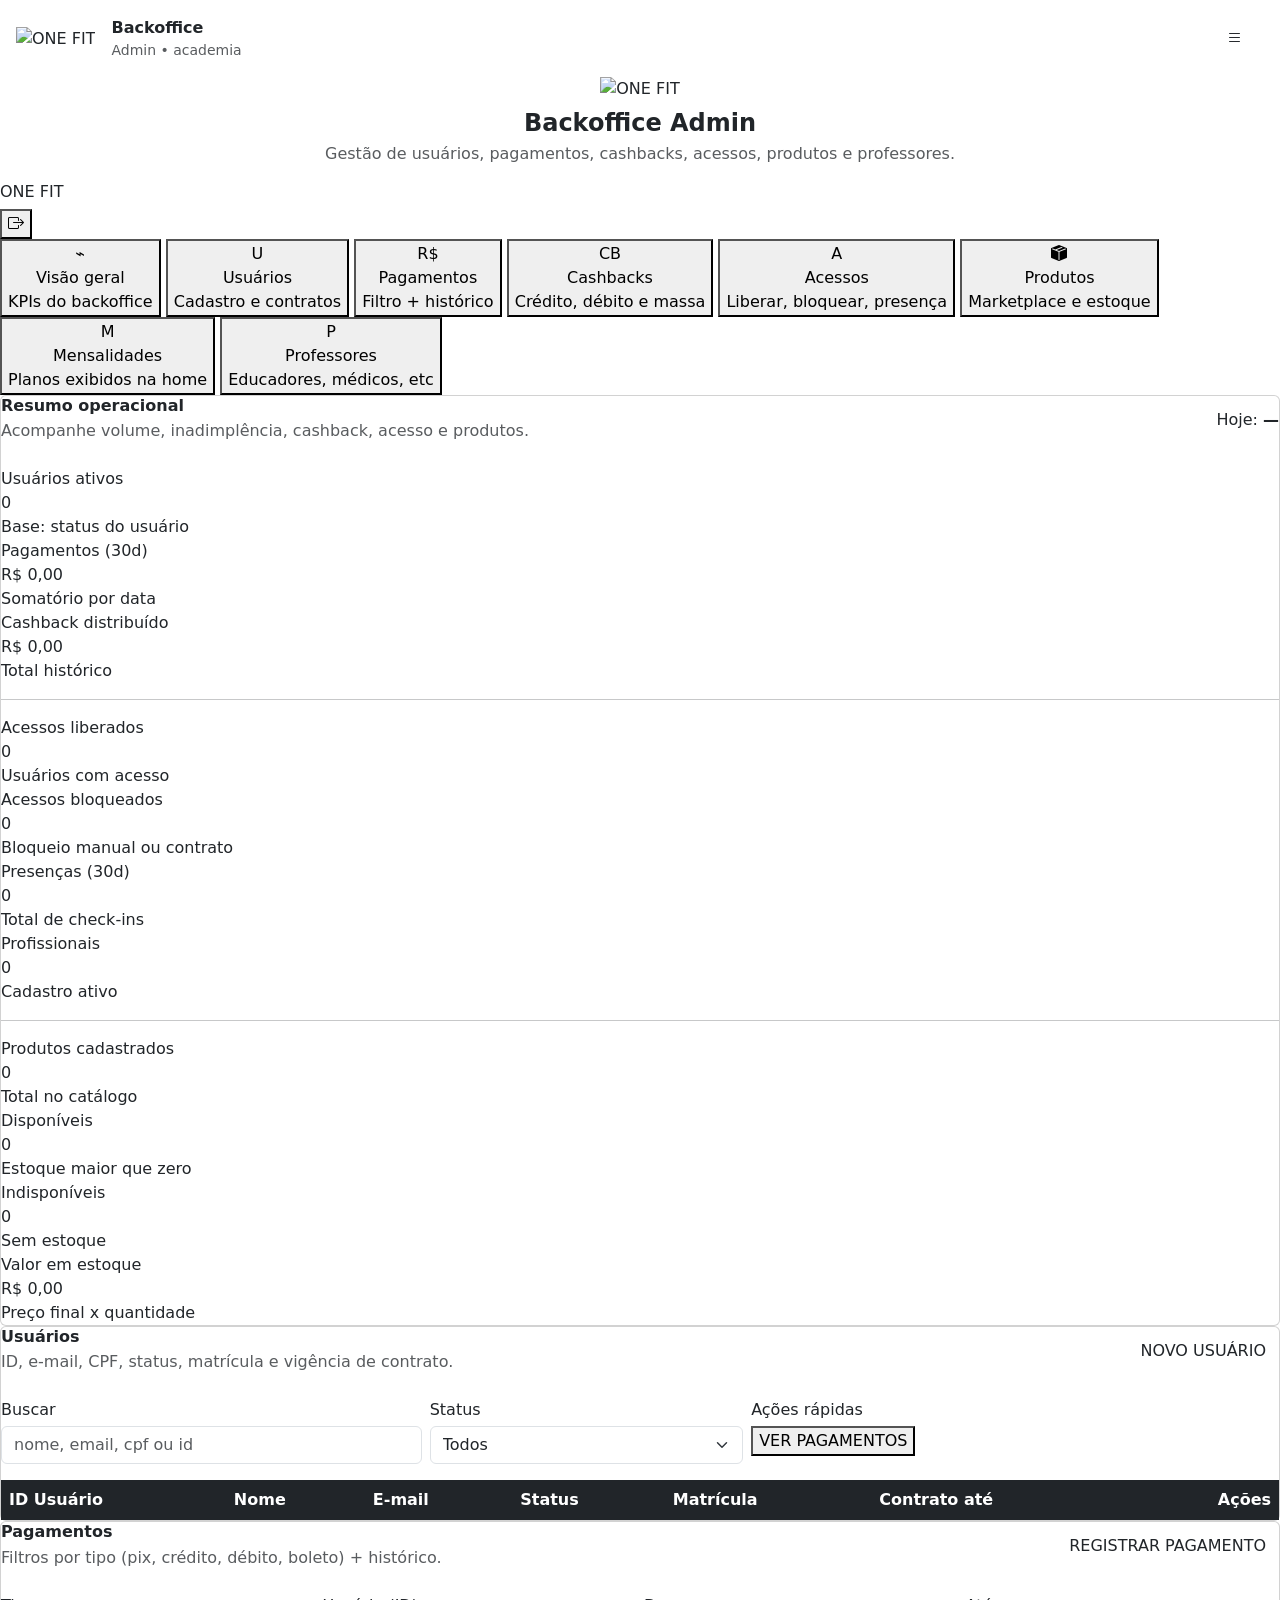
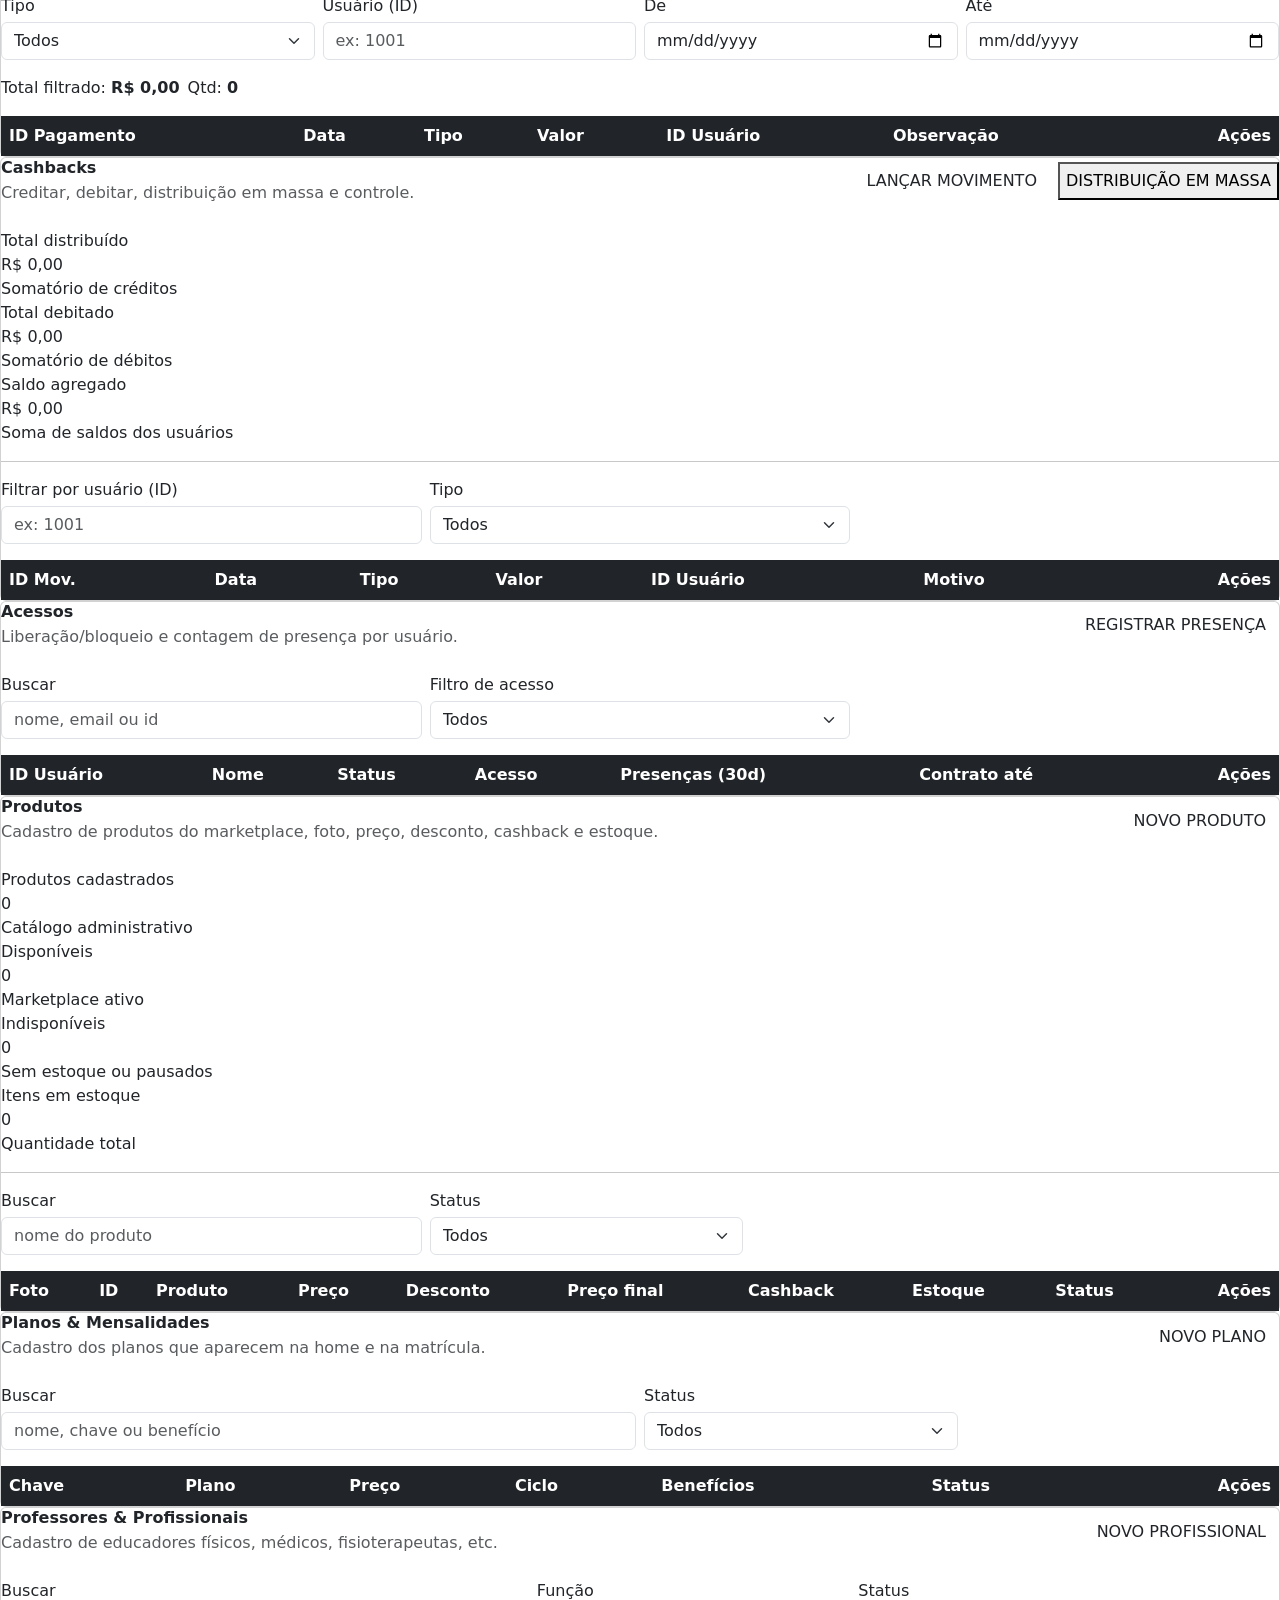
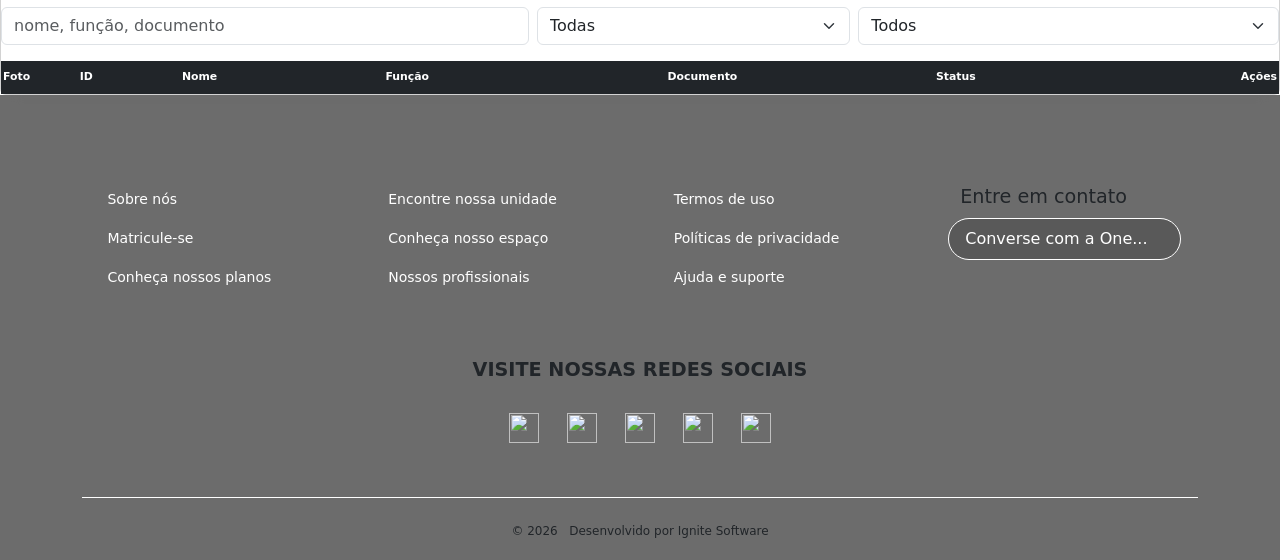
==== commit 899d94fe: "Atualização de footer Atualização de footer e add botao para whatsapp" ====
--- a/backoffice.html
+++ b/backoffice.html
@@ -17,6 +17,8 @@
 
   <!-- Seu CSS -->
   <link rel="stylesheet" href="./css/backoffice.css" />
+  <link rel="stylesheet" href="./css/footer.css">
+
   <style>
     .staff-table tr.staff-empty-row td {
       white-space: normal;
@@ -97,19 +99,39 @@
       }
 
       #view-staff .staff-table th:nth-child(1),
-      #view-staff .staff-table td:nth-child(1) { width: 6%; }
+      #view-staff .staff-table td:nth-child(1) {
+        width: 6%;
+      }
+
       #view-staff .staff-table th:nth-child(2),
-      #view-staff .staff-table td:nth-child(2) { width: 8%; }
+      #view-staff .staff-table td:nth-child(2) {
+        width: 8%;
+      }
+
       #view-staff .staff-table th:nth-child(3),
-      #view-staff .staff-table td:nth-child(3) { width: 16%; }
+      #view-staff .staff-table td:nth-child(3) {
+        width: 16%;
+      }
+
       #view-staff .staff-table th:nth-child(4),
-      #view-staff .staff-table td:nth-child(4) { width: 22%; }
+      #view-staff .staff-table td:nth-child(4) {
+        width: 22%;
+      }
+
       #view-staff .staff-table th:nth-child(5),
-      #view-staff .staff-table td:nth-child(5) { width: 21%; }
+      #view-staff .staff-table td:nth-child(5) {
+        width: 21%;
+      }
+
       #view-staff .staff-table th:nth-child(6),
-      #view-staff .staff-table td:nth-child(6) { width: 9%; }
+      #view-staff .staff-table td:nth-child(6) {
+        width: 9%;
+      }
+
       #view-staff .staff-table th:nth-child(7),
-      #view-staff .staff-table td:nth-child(7) { width: 18%; }
+      #view-staff .staff-table td:nth-child(7) {
+        width: 18%;
+      }
 
       #view-staff .staff-table td:nth-child(3) {
         white-space: nowrap;
@@ -150,22 +172,22 @@
     <div class="mobile-topbar">
       <div class="glass d-flex align-items-center justify-content-between p-3">
         <div class="d-flex align-items-center gap-3 min-w-0">
-          <img src="./img/logo_oneFit.webp" class="logo" alt="ONE FIT">
+          <img src="./img/logo_onefit.png" class="logo" alt="ONE FIT">
           <div class="d-none d-sm-block">
             <div style="font-weight:900;color:rgba(var(--gold-glow),.95);">Backoffice</div>
             <div class="small text-muted">Admin • academia</div>
           </div>
         </div>
         <button class="btn btn-gold btn-anim h44 px-3" data-bs-toggle="offcanvas" data-bs-target="#mobileMenu"
-            aria-controls="mobileMenu">
-            <i class="bi bi-list me-1"></i> 
-          </button>
+          aria-controls="mobileMenu">
+          <i class="bi bi-list me-1"></i>
+        </button>
       </div>
     </div>
 
     <!-- HEADER (desktop) -->
     <div class="text-center mb-3 d-none d-lg-block">
-      <img src="./img/logo_oneFit.webp" class="logo mb-2" alt="ONE FIT">
+      <img src="./img/logo_onefit.png" class="logo mb-2" alt="ONE FIT">
       <h4 class="fw-bold mb-1">Backoffice Admin</h4>
       <p class="text-muted mb-0">Gestão de usuários, pagamentos, cashbacks, acessos, produtos e professores.
       </p>
@@ -665,7 +687,8 @@
             <div class="row g-2 mt-2 plans-filters-row">
               <div class="col-12 col-lg-6">
                 <label class="form-label mb-1">Buscar</label>
-                <input id="plansSearch" class="form-control" placeholder="nome, chave ou benefício" oninput="renderPlans()">
+                <input id="plansSearch" class="form-control" placeholder="nome, chave ou benefício"
+                  oninput="renderPlans()">
               </div>
               <div class="col-12 col-sm-6 col-lg-3">
                 <label class="form-label mb-1">Status</label>
@@ -777,7 +800,7 @@
         </button>
       </div>
     </div>
-    
+
   </div>
 
   <!-- ========================= MODAIS ========================= -->
@@ -1209,7 +1232,8 @@
 
           <div class="col-md-6">
             <label class="form-label">Especialidade / descrição</label>
-            <input id="inpStaffSpecialty" class="form-control" placeholder="Ex.: Especialista em hipertrofia e emagrecimento">
+            <input id="inpStaffSpecialty" class="form-control"
+              placeholder="Ex.: Especialista em hipertrofia e emagrecimento">
           </div>
 
           <div class="col-md-6">
@@ -1303,12 +1327,151 @@
 
         <div class="d-flex justify-content-end gap-2 mt-4">
           <button class="btn btn-outline-light" style="border-radius:12px;" data-bs-dismiss="modal">Cancelar</button>
-          <button class="btn btn-gold btn-anim" style="border-radius:12px;font-weight:900"
-            onclick="savePlan()">Salvar Plano</button>
+          <button class="btn btn-gold btn-anim" style="border-radius:12px;font-weight:900" onclick="savePlan()">Salvar
+            Plano</button>
         </div>
       </div>
     </div>
   </div>
+
+  <!-- ===================================================== -->
+  <!-- FOOTER -->
+  <!-- ===================================================== -->
+  <footer>
+
+    <div id="rodape-1">
+
+      <div class="holder-1-rodape d-flex flex-column">
+        <a href="./index.html#sobre">Sobre nós
+
+          <img
+            src="https://cdn.prod.website-files.com/67ec66139f8f56d61a1cd4c9/68a4b3ec867a722470f71653_seta-rodape.svg"
+            loading="lazy" alt="" class="seta-link-footer">
+        </a>
+
+        <a href="./matricula.html">Matricule-se
+
+          <img
+            src="https://cdn.prod.website-files.com/67ec66139f8f56d61a1cd4c9/68a4b3ec867a722470f71653_seta-rodape.svg"
+            loading="lazy" alt="" class="seta-link-footer">
+        </a>
+
+        <a href="./index.html#planos">Conheça nossos planos
+
+          <img
+            src="https://cdn.prod.website-files.com/67ec66139f8f56d61a1cd4c9/68a4b3ec867a722470f71653_seta-rodape.svg"
+            loading="lazy" alt="" class="seta-link-footer">
+        </a>
+
+      </div>
+
+      <div class="holder-2-rodape d-flex flex-column">
+        <a href="./index.html#localizacao">Encontre nossa unidade
+
+          <img
+            src="https://cdn.prod.website-files.com/67ec66139f8f56d61a1cd4c9/68a4b3ec867a722470f71653_seta-rodape.svg"
+            loading="lazy" alt="" class="seta-link-footer">
+        </a>
+
+        <a href="./index.html#espaco">Conheça nosso espaço
+
+          <img
+            src="https://cdn.prod.website-files.com/67ec66139f8f56d61a1cd4c9/68a4b3ec867a722470f71653_seta-rodape.svg"
+            loading="lazy" alt="" class="seta-link-footer">
+        </a>
+
+        <a href="./telaProfissionais.html">Nossos profissionais
+
+          <img
+            src="https://cdn.prod.website-files.com/67ec66139f8f56d61a1cd4c9/68a4b3ec867a722470f71653_seta-rodape.svg"
+            loading="lazy" alt="" class="seta-link-footer">
+        </a>
+
+      </div>
+
+      <div class="holder-3-rodape d-flex flex-column">
+        <a href=" ">Termos de uso
+
+          <img
+            src="https://cdn.prod.website-files.com/67ec66139f8f56d61a1cd4c9/68a4b3ec867a722470f71653_seta-rodape.svg"
+            loading="lazy" alt="" class="seta-link-footer">
+        </a>
+
+        <a href=" ">Políticas de privacidade
+
+          <img
+            src="https://cdn.prod.website-files.com/67ec66139f8f56d61a1cd4c9/68a4b3ec867a722470f71653_seta-rodape.svg"
+            loading="lazy" alt="" class="seta-link-footer">
+        </a>
+
+        <a
+          href="https://mail.google.com/mail/u/0/#inbox?compose=CllgCJNwgMZMDDsgJRjKhkFNhVJGCJnGLvRNnRfRpmRwHTnKsBPPztsmHmJpczQPmSPHmqFNTNV">Ajuda
+          e suporte
+
+          <img
+            src="https://cdn.prod.website-files.com/67ec66139f8f56d61a1cd4c9/68a4b3ec867a722470f71653_seta-rodape.svg"
+            loading="lazy" alt="" class="seta-link-footer">
+        </a>
+
+      </div>
+
+      <div class="holder-4-rodape d-flex flex-column">
+        <h2>
+          Entre em contato
+        </h2>
+        <button id="botao-fale-conosco" type="button" class="btn btn-primary btn-lg"
+          href="https://mail.google.com/mail/u/0/#inbox?compose=CllgCJNwgMZMDDsgJRjKhkFNhVJGCJnGLvRNnRfRpmRwHTnKsBPPztsmHmJpczQPmSPHmqFNTNV">
+
+          Converse com a One...
+          <img
+            src="https://cdn.prod.website-files.com/67ec66139f8f56d61a1cd4c9/68a4b3ec867a722470f71653_seta-rodape.svg"
+            loading="lazy" alt="" ic="seta-link-botao">
+        </button>
+
+      </div>
+
+    </div>
+
+    <div id="rodape-2">
+
+      <div id="titulo-rodape-2">
+        <h2>Visite nossas redes sociais</h2>
+      </div>
+
+      <div class="redes-sociais">
+        <a href="https://www.facebook.com/PanobiancoAcademia" target="_blank" class="link-rede-social w-inline-block">
+          <img src="https://cdn.prod.website-files.com/67ec66139f8f56d61a1cd4c9/68a4b150a5b3f9991bb29f3c_facebook.svg"
+            loading="lazy" alt="" class="logo-rede-social">
+        </a>
+
+        <a href="https://www.instagram.com" target="_blank" class="link-rede-social w-inline-block"><img
+            src="https://cdn.prod.website-files.com/67ec66139f8f56d61a1cd4c9/68a4b15088c80ce64ec8857f_instagram.svg"
+            loading="lazy" alt="" class="logo-rede-social">
+        </a>
+
+        <a href="https://www.linkedin.com" target="_blank" class="link-rede-social w-inline-block"><img
+            src="https://cdn.prod.website-files.com/67ec66139f8f56d61a1cd4c9/68a4b150a55a7b89f0cd9dd8_linkedin.svg"
+            loading="lazy" alt="" class="logo-rede-social">
+        </a>
+
+        <a href="https://www.youtube.com" target="_blank" class="link-rede-social w-inline-block"><img
+            src="https://cdn.prod.website-files.com/67ec66139f8f56d61a1cd4c9/68a4b150270f174faa8c122e_youtube.svg"
+            loading="lazy" alt="" class="logo-rede-social">
+        </a>
+
+        <a href="https://www.tiktok.com" target="_blank" class="link-rede-social w-inline-block"><img
+            src="https://cdn.prod.website-files.com/67ec66139f8f56d61a1cd4c9/68a4b15055cebdf9dbd254c4_tiktok.svg"
+            loading="lazy" alt="" class="logo-rede-social">
+        </a>
+      </div>
+
+      <div class="footer-bottom_separador hide-mb"></div>
+
+      <div class="text-size-tiny">© 2026 &nbsp; Desenvolvido por Ignite Software</div>
+
+    </div>
+
+  </footer>
 
   <!-- Bootstrap JS -->
   <script src="https://cdn.jsdelivr.net/npm/bootstrap@5.3.3/dist/js/bootstrap.bundle.min.js"></script>
--- a/css/footer.css
+++ b/css/footer.css
@@ -0,0 +1,169 @@
+/* ========================= FOOTER ========================= */
+
+footer{
+background: rgba(0, 0, 0, 0.575);
+backdrop-filter: blur(10px);
+
+}
+
+/* ----------- RODAPE 1 ----------- */
+#rodape-1 {
+  display: flex;
+  justify-content: space-around;
+  align-items: flex-start;
+  padding: 90px 60px 30px;
+
+  flex-wrap: wrap; /* ajuda no mobile */
+  gap: 1rem;
+}
+
+#rodape-1 > div {
+  display: flex;
+  flex-direction: column;
+  gap: 10px;
+}
+
+/* parte dos links */
+#rodape-1 a {
+  display: inline-flex; /* em vez de 100% */
+  align-items: center;
+  gap: 6px; /* espaço entre texto e ícone */
+
+  width: fit-content; /* garante que só vai até o conteúdo */
+
+  color: #fff;
+  text-decoration: none;
+  font-size: 14px;
+  transition: all 0.75s ease;
+  padding: 4px 8px;
+  border-radius: 4px;
+}
+
+#rodape-1 a:hover {
+  background-color: #a7a7a7;
+  color: #000000;
+}
+
+.seta-link-footer{
+  font-size: 8px;
+  color: white;
+  transition: 0.25s ease;
+}
+
+#rodape-1 a:hover img {
+  filter: brightness(0);
+}
+
+/* holder com o botao do ENTRE EM CONTATO */
+.holder-4-rodape h2{
+  font-size: 1.2rem;
+  font-weight: 510 !important;
+  margin: 0 0 0 12px !important;
+  padding: 0 !important;
+}
+
+#botao-fale-conosco{
+  font-size: 1rem;
+  display: flex;
+  justify-content: center;
+  align-items: center;
+  background-color: #0000002d;
+  border-color: white;
+  border-radius: 2rem;
+  gap: 1rem ;
+}
+
+#botao-fale-conosco:hover{
+  font-size: 1rem;
+  display: flex;
+  justify-content: center;
+  align-items: center;
+  background-color: #0000002d;
+  border-color: white;
+  border-radius: 2rem;
+  gap: 1rem ;
+}
+
+#seta-link-botao{
+  font-size: 8px;
+  color: white;
+}
+
+
+/* ------------ RODAPE 2 ----------- */
+#rodape-2 {
+  width: 100%;
+  display: flex;
+  flex-direction: column;
+  justify-content: center;
+  align-items: center;
+  padding: 20px;
+
+  flex-wrap: wrap; /* ajuda no mobile */
+}
+
+#titulo-rodape-2{
+  display: flex;
+  justify-content: center;
+  align-items: center;
+  padding: 1rem;
+}
+
+#titulo-rodape-2 h2{
+  font-size: 1.2rem;
+  font-weight: 900;
+  text-transform: uppercase;
+  margin: 0 !important;
+}
+
+.redes-sociais {
+  width: 23%;
+  display: flex;
+  justify-content: space-around;
+  gap: 6px; /* diminui o espaço entre os ícones */  
+  margin-top: 10px;
+}
+
+.redes-sociais a {
+  display: flex;
+  align-items: center;
+  justify-content: center;
+
+  padding: 6px;
+  border-radius: 50%;
+  transition: 0.5s;
+}
+
+/* ICONES DE REDE SOCIAL */
+.redes-sociais img {
+  width: 30px;
+  height: 30px;
+  transition: 0.5s;
+}
+
+/* hover */
+.redes-sociais a:hover {
+  background-color: #fff;
+}
+
+/* deixa o ícone preto no hover */
+.redes-sociais a:hover img {
+  filter: brightness(0);
+}
+
+.footer-bottom_separador{
+  background-color: #fff;
+  width: 90%;
+  height: 1px;
+  margin-top: 3rem;
+  margin-bottom: 1.5rem;
+}
+
+.text-size-tiny{
+  font-size: .75rem;
+}
+
+
+
+
+
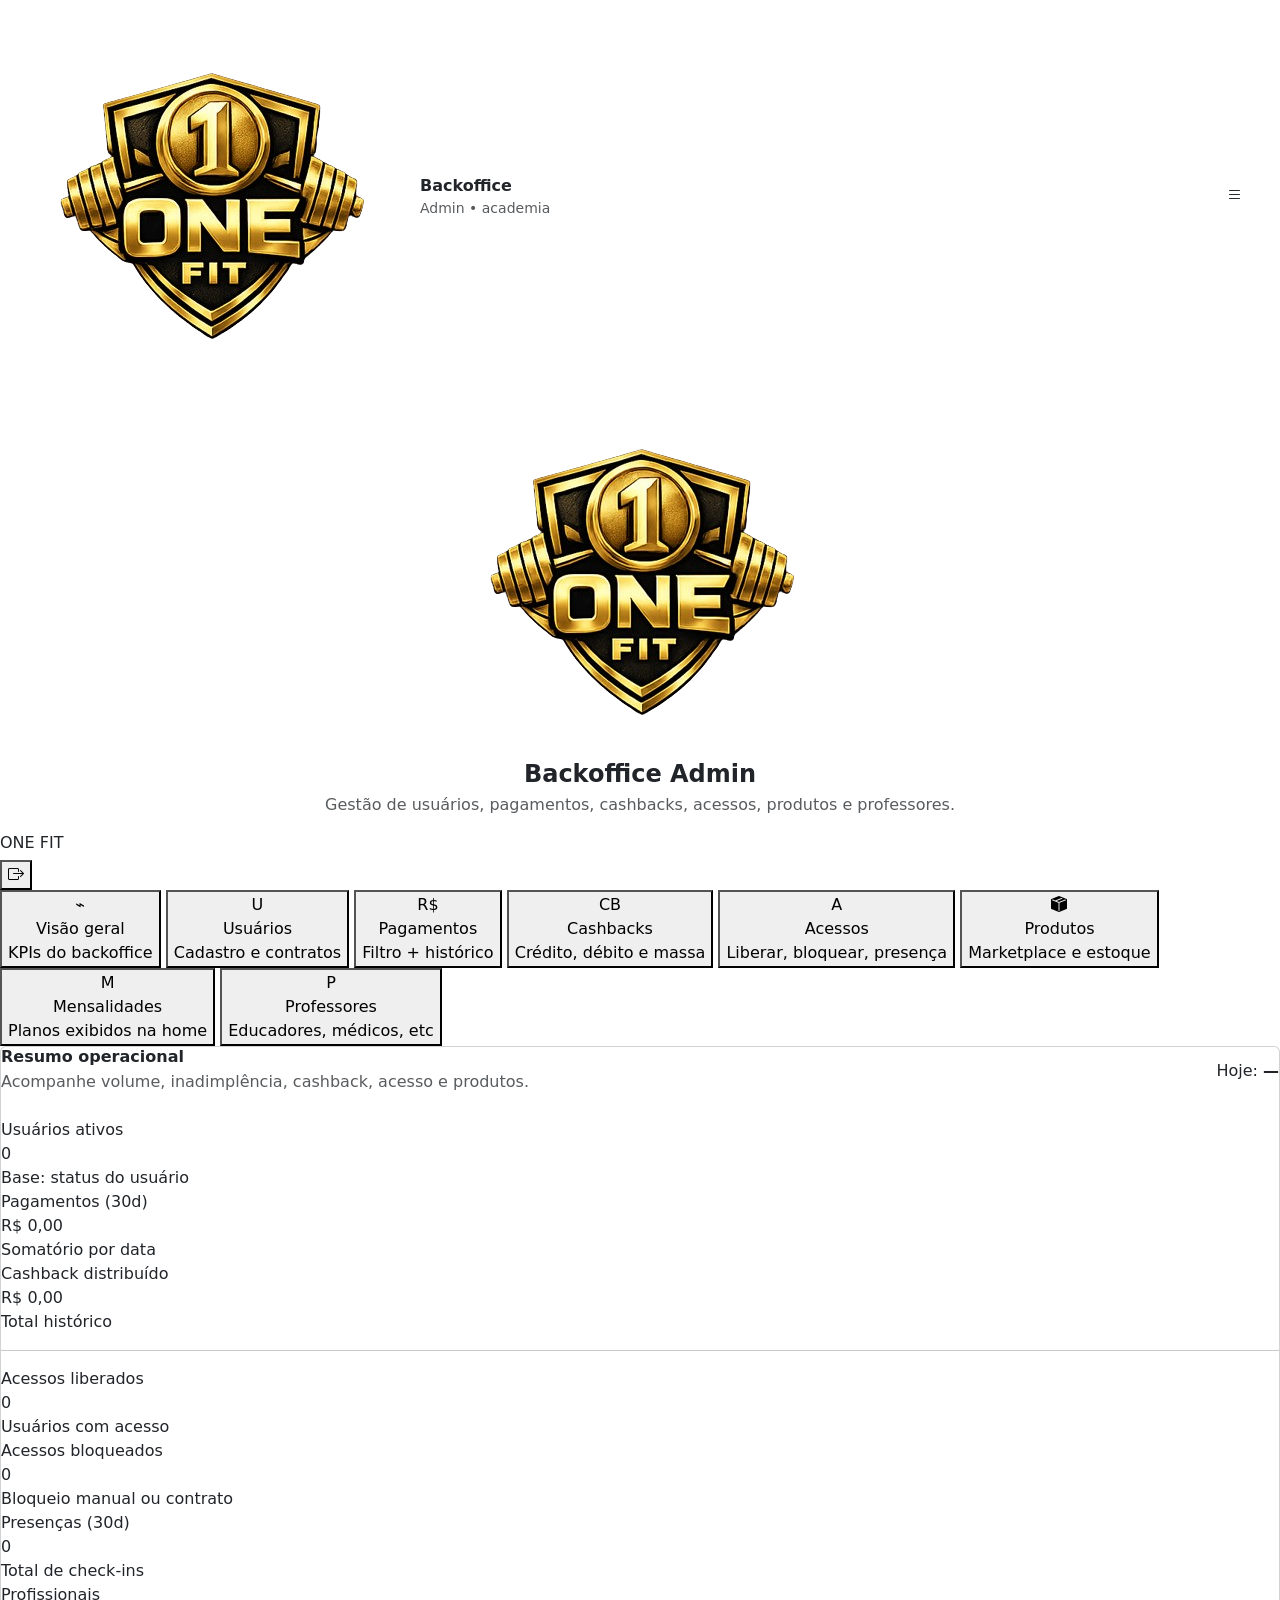
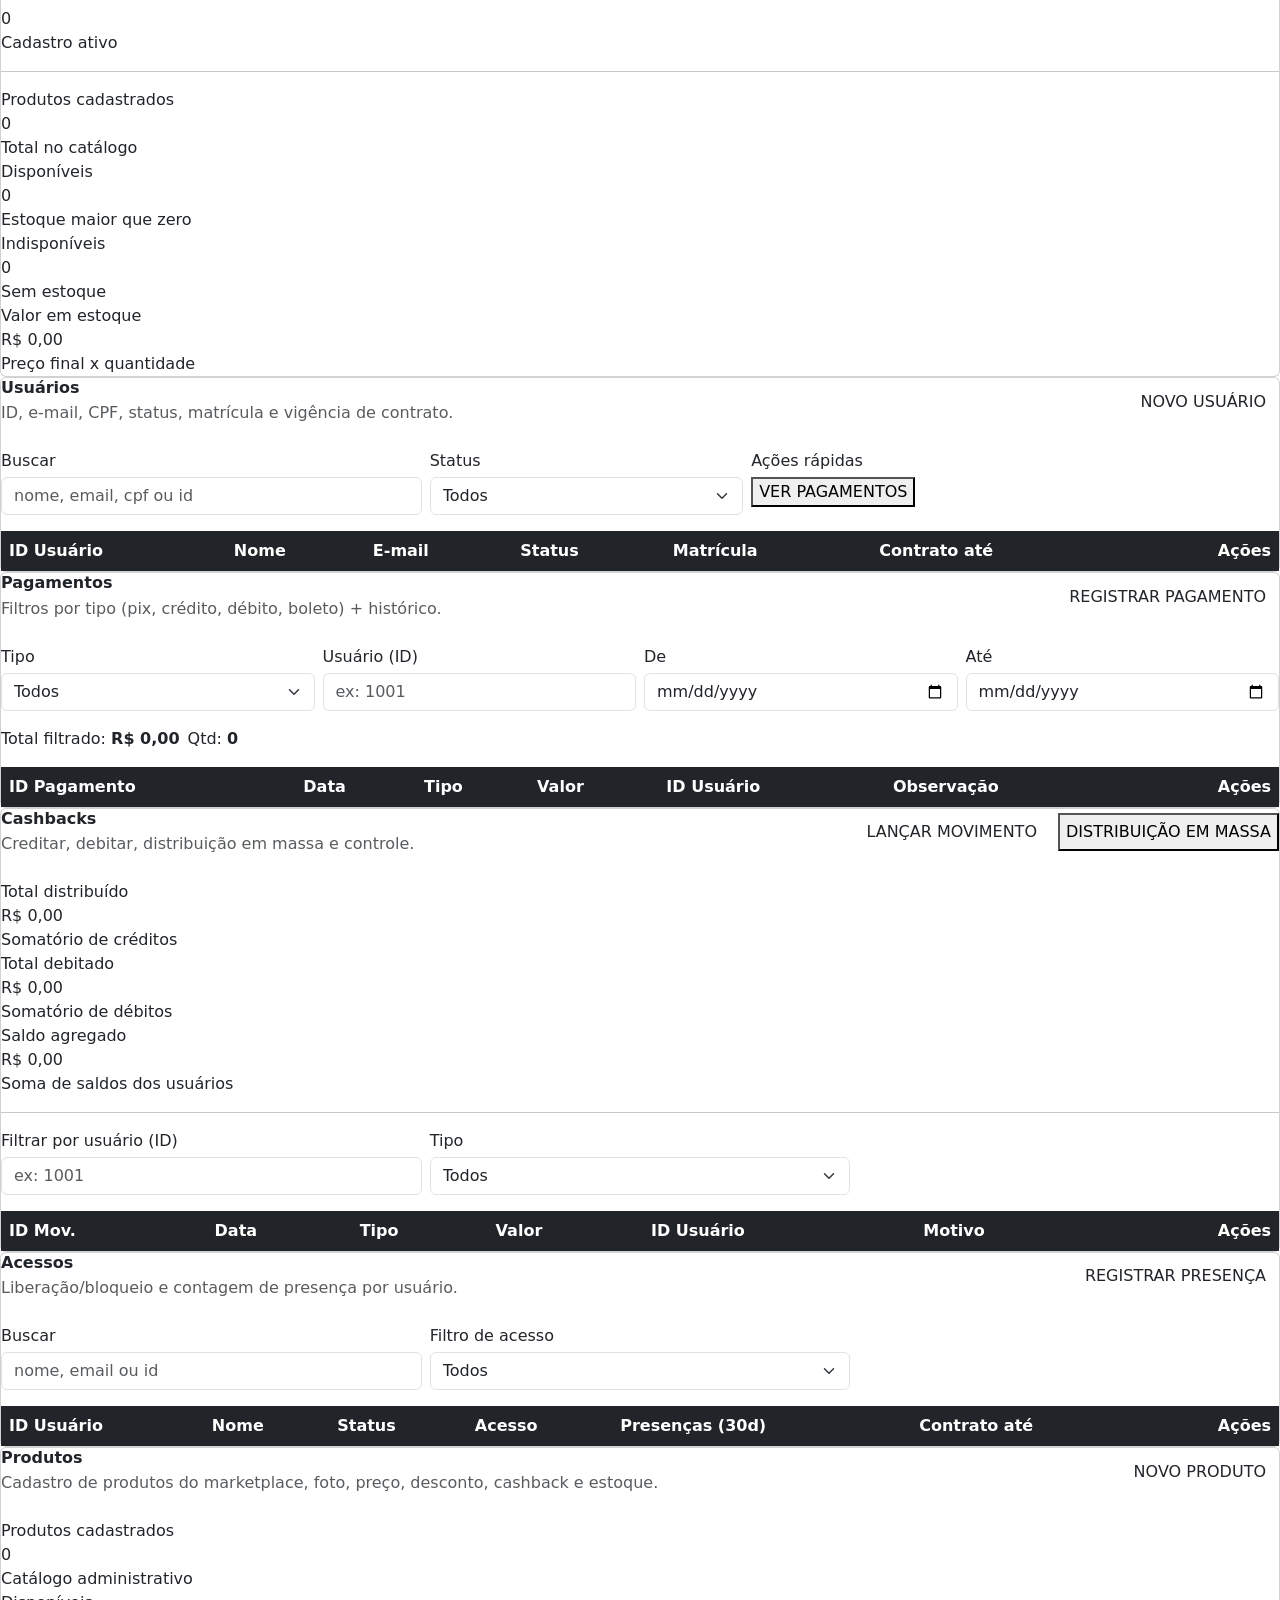
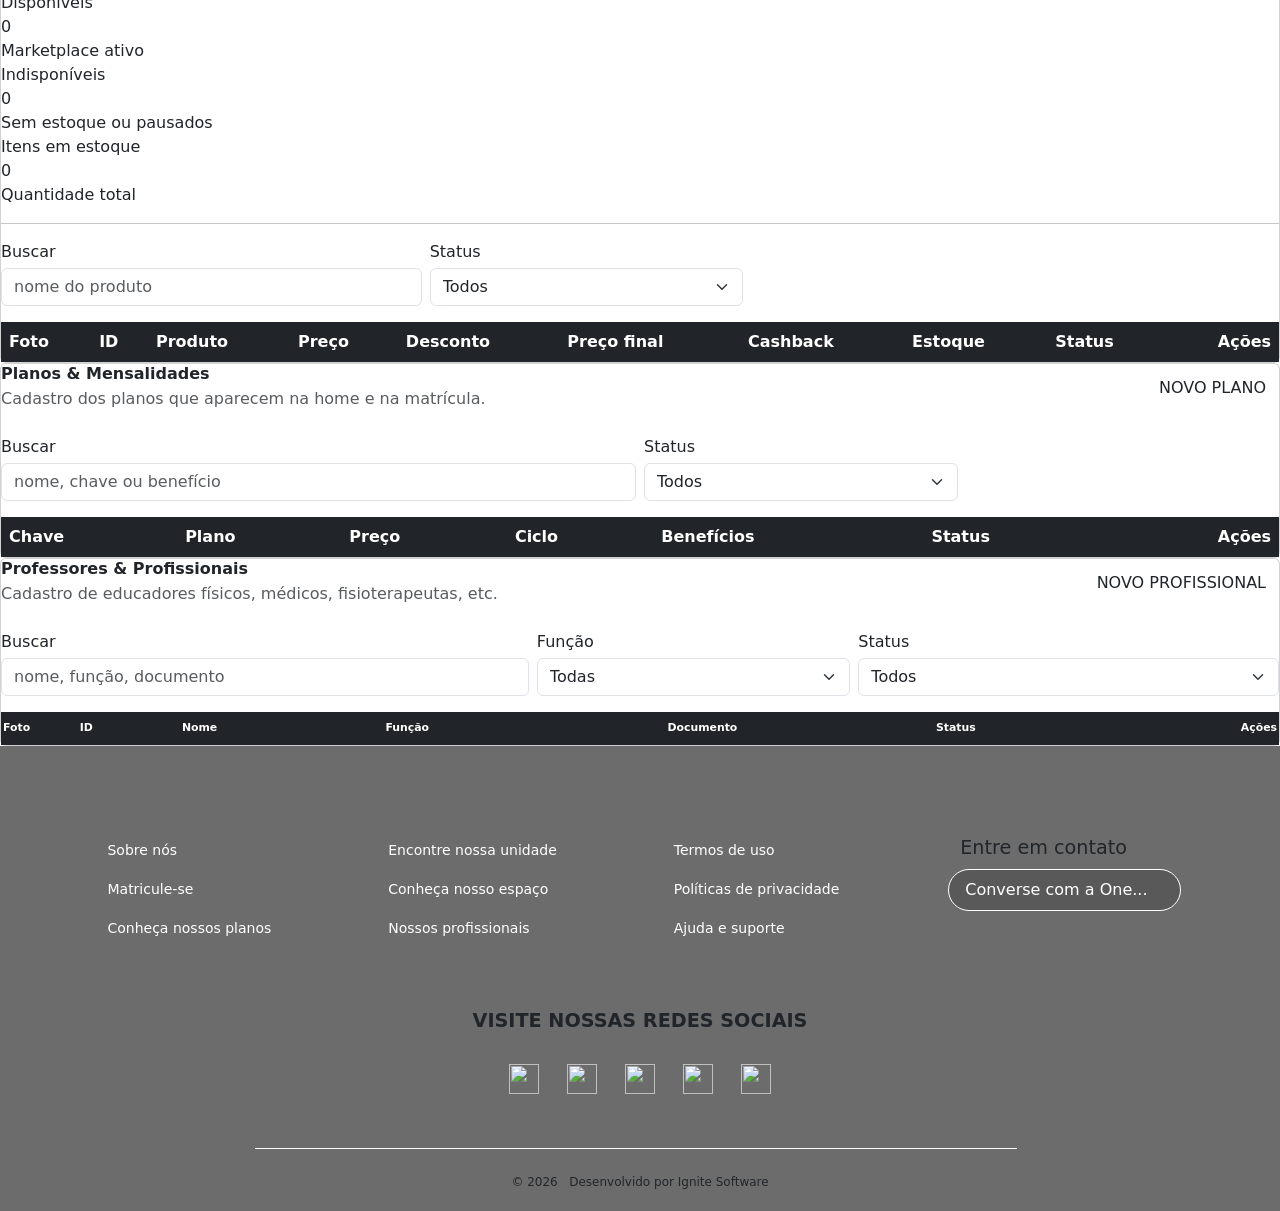
==== commit e936de42: "Merge branch 'main' of https://github.com/danielhossaki/OneFit_" ====
--- a/backoffice.html
+++ b/backoffice.html
@@ -172,7 +172,7 @@
     <div class="mobile-topbar">
       <div class="glass d-flex align-items-center justify-content-between p-3">
         <div class="d-flex align-items-center gap-3 min-w-0">
-          <img src="./img/logo_onefit.png" class="logo" alt="ONE FIT">
+          <img src="./img/logo_oneFit.webp" class="logo" alt="ONE FIT">
           <div class="d-none d-sm-block">
             <div style="font-weight:900;color:rgba(var(--gold-glow),.95);">Backoffice</div>
             <div class="small text-muted">Admin • academia</div>
@@ -187,7 +187,7 @@
 
     <!-- HEADER (desktop) -->
     <div class="text-center mb-3 d-none d-lg-block">
-      <img src="./img/logo_onefit.png" class="logo mb-2" alt="ONE FIT">
+      <img src="./img/logo_oneFit.webp" class="logo mb-2" alt="ONE FIT">
       <h4 class="fw-bold mb-1">Backoffice Admin</h4>
       <p class="text-muted mb-0">Gestão de usuários, pagamentos, cashbacks, acessos, produtos e professores.
       </p>
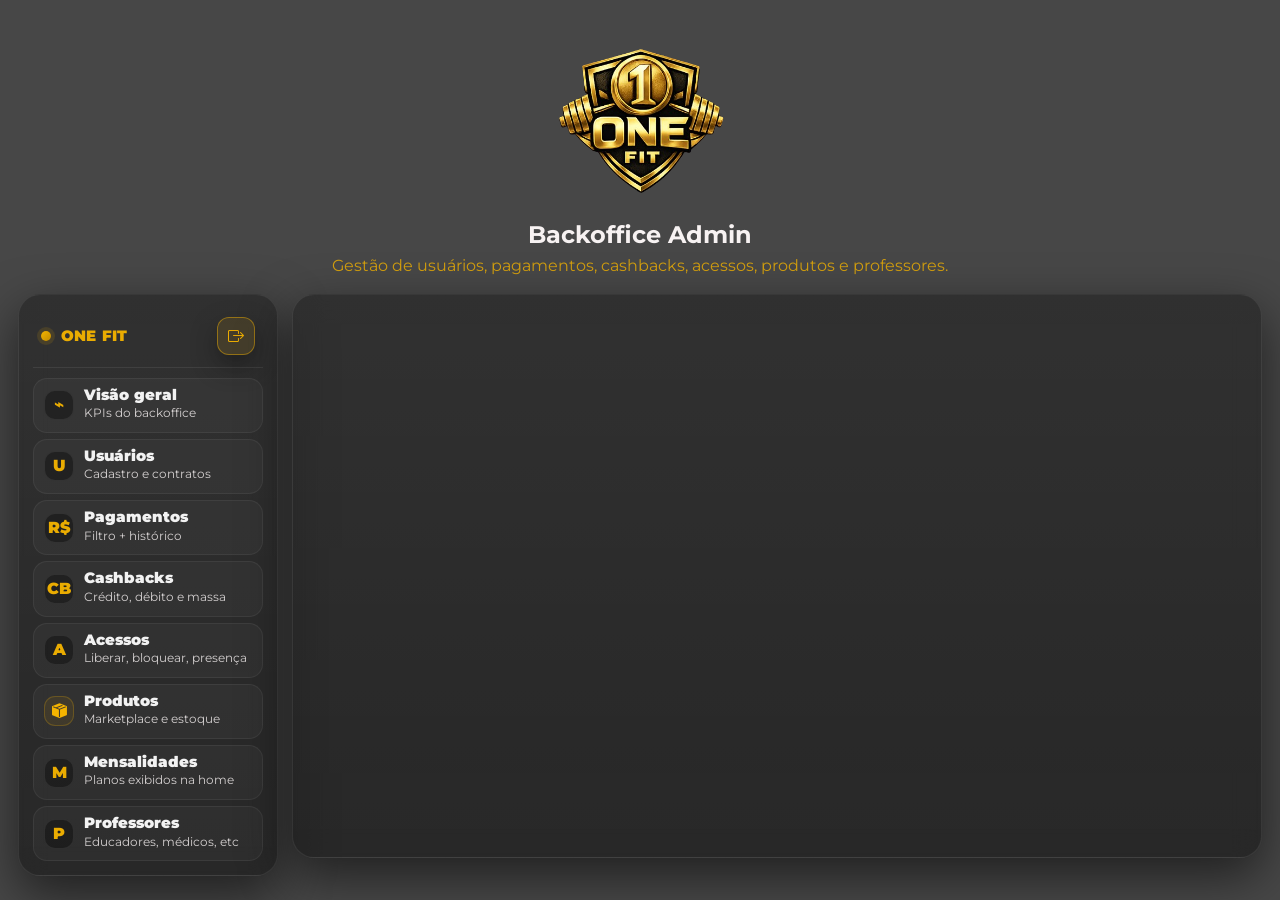
==== commit 9269dc89: "ATUALIZAÇÃO FOOTER Correção de responsividade do footer e definição de quais telas vao ter" ====
--- a/backoffice.html
+++ b/backoffice.html
@@ -17,7 +17,6 @@
 
   <!-- Seu CSS -->
   <link rel="stylesheet" href="./css/backoffice.css" />
-  <link rel="stylesheet" href="./css/footer.css">
 
   <style>
     .staff-table tr.staff-empty-row td {
@@ -1334,145 +1333,6 @@
     </div>
   </div>
 
-  <!-- ===================================================== -->
-  <!-- FOOTER -->
-  <!-- ===================================================== -->
-  <footer>
-
-    <div id="rodape-1">
-
-      <div class="holder-1-rodape d-flex flex-column">
-        <a href="./index.html#sobre">Sobre nós
-
-          <img
-            src="https://cdn.prod.website-files.com/67ec66139f8f56d61a1cd4c9/68a4b3ec867a722470f71653_seta-rodape.svg"
-            loading="lazy" alt="" class="seta-link-footer">
-        </a>
-
-        <a href="./matricula.html">Matricule-se
-
-          <img
-            src="https://cdn.prod.website-files.com/67ec66139f8f56d61a1cd4c9/68a4b3ec867a722470f71653_seta-rodape.svg"
-            loading="lazy" alt="" class="seta-link-footer">
-        </a>
-
-        <a href="./index.html#planos">Conheça nossos planos
-
-          <img
-            src="https://cdn.prod.website-files.com/67ec66139f8f56d61a1cd4c9/68a4b3ec867a722470f71653_seta-rodape.svg"
-            loading="lazy" alt="" class="seta-link-footer">
-        </a>
-
-      </div>
-
-      <div class="holder-2-rodape d-flex flex-column">
-        <a href="./index.html#localizacao">Encontre nossa unidade
-
-          <img
-            src="https://cdn.prod.website-files.com/67ec66139f8f56d61a1cd4c9/68a4b3ec867a722470f71653_seta-rodape.svg"
-            loading="lazy" alt="" class="seta-link-footer">
-        </a>
-
-        <a href="./index.html#espaco">Conheça nosso espaço
-
-          <img
-            src="https://cdn.prod.website-files.com/67ec66139f8f56d61a1cd4c9/68a4b3ec867a722470f71653_seta-rodape.svg"
-            loading="lazy" alt="" class="seta-link-footer">
-        </a>
-
-        <a href="./telaProfissionais.html">Nossos profissionais
-
-          <img
-            src="https://cdn.prod.website-files.com/67ec66139f8f56d61a1cd4c9/68a4b3ec867a722470f71653_seta-rodape.svg"
-            loading="lazy" alt="" class="seta-link-footer">
-        </a>
-
-      </div>
-
-      <div class="holder-3-rodape d-flex flex-column">
-        <a href=" ">Termos de uso
-
-          <img
-            src="https://cdn.prod.website-files.com/67ec66139f8f56d61a1cd4c9/68a4b3ec867a722470f71653_seta-rodape.svg"
-            loading="lazy" alt="" class="seta-link-footer">
-        </a>
-
-        <a href=" ">Políticas de privacidade
-
-          <img
-            src="https://cdn.prod.website-files.com/67ec66139f8f56d61a1cd4c9/68a4b3ec867a722470f71653_seta-rodape.svg"
-            loading="lazy" alt="" class="seta-link-footer">
-        </a>
-
-        <a
-          href="https://mail.google.com/mail/u/0/#inbox?compose=CllgCJNwgMZMDDsgJRjKhkFNhVJGCJnGLvRNnRfRpmRwHTnKsBPPztsmHmJpczQPmSPHmqFNTNV">Ajuda
-          e suporte
-
-          <img
-            src="https://cdn.prod.website-files.com/67ec66139f8f56d61a1cd4c9/68a4b3ec867a722470f71653_seta-rodape.svg"
-            loading="lazy" alt="" class="seta-link-footer">
-        </a>
-
-      </div>
-
-      <div class="holder-4-rodape d-flex flex-column">
-        <h2>
-          Entre em contato
-        </h2>
-        <button id="botao-fale-conosco" type="button" class="btn btn-primary btn-lg"
-          href="https://mail.google.com/mail/u/0/#inbox?compose=CllgCJNwgMZMDDsgJRjKhkFNhVJGCJnGLvRNnRfRpmRwHTnKsBPPztsmHmJpczQPmSPHmqFNTNV">
-
-          Converse com a One...
-          <img
-            src="https://cdn.prod.website-files.com/67ec66139f8f56d61a1cd4c9/68a4b3ec867a722470f71653_seta-rodape.svg"
-            loading="lazy" alt="" ic="seta-link-botao">
-        </button>
-
-      </div>
-
-    </div>
-
-    <div id="rodape-2">
-
-      <div id="titulo-rodape-2">
-        <h2>Visite nossas redes sociais</h2>
-      </div>
-
-      <div class="redes-sociais">
-        <a href="https://www.facebook.com/PanobiancoAcademia" target="_blank" class="link-rede-social w-inline-block">
-          <img src="https://cdn.prod.website-files.com/67ec66139f8f56d61a1cd4c9/68a4b150a5b3f9991bb29f3c_facebook.svg"
-            loading="lazy" alt="" class="logo-rede-social">
-        </a>
-
-        <a href="https://www.instagram.com" target="_blank" class="link-rede-social w-inline-block"><img
-            src="https://cdn.prod.website-files.com/67ec66139f8f56d61a1cd4c9/68a4b15088c80ce64ec8857f_instagram.svg"
-            loading="lazy" alt="" class="logo-rede-social">
-        </a>
-
-        <a href="https://www.linkedin.com" target="_blank" class="link-rede-social w-inline-block"><img
-            src="https://cdn.prod.website-files.com/67ec66139f8f56d61a1cd4c9/68a4b150a55a7b89f0cd9dd8_linkedin.svg"
-            loading="lazy" alt="" class="logo-rede-social">
-        </a>
-
-        <a href="https://www.youtube.com" target="_blank" class="link-rede-social w-inline-block"><img
-            src="https://cdn.prod.website-files.com/67ec66139f8f56d61a1cd4c9/68a4b150270f174faa8c122e_youtube.svg"
-            loading="lazy" alt="" class="logo-rede-social">
-        </a>
-
-        <a href="https://www.tiktok.com" target="_blank" class="link-rede-social w-inline-block"><img
-            src="https://cdn.prod.website-files.com/67ec66139f8f56d61a1cd4c9/68a4b15055cebdf9dbd254c4_tiktok.svg"
-            loading="lazy" alt="" class="logo-rede-social">
-        </a>
-      </div>
-
-      <div class="footer-bottom_separador hide-mb"></div>
-
-      <div class="text-size-tiny">© 2026 &nbsp; Desenvolvido por Ignite Software</div>
-
-    </div>
-
-  </footer>
-
   <!-- Bootstrap JS -->
   <script src="https://cdn.jsdelivr.net/npm/bootstrap@5.3.3/dist/js/bootstrap.bundle.min.js"></script>
 
--- a/css/backoffice.css
+++ b/css/backoffice.css
@@ -0,0 +1,1571 @@
+:root {
+  --gold: #f5b400;
+  --gold-2: #c18b00;
+  --dark: #0b0b0b;
+  --card: #151515;
+
+  --gold-glow: 245, 180, 0;
+  --shadow-dark: 0, 0, 0;
+  --glass: rgba(15, 15, 15, .55);
+
+  --ctrl-h: 32px;
+  --ctrl-h-lg: 36px;
+  --ctrl-r: 11px;
+  --ctrl-pad-x: 10px;
+  --ctrl-font: .82rem;
+  --ctrl-font-strong: .83rem;
+
+  --stage-gap: 12px;
+  --shell-gap: 14px;
+
+  --sidebar-w: 260px;
+}
+
+* {
+  box-sizing: border-box;
+}
+
+html,
+body {
+  width: 100%;
+  overflow-x: hidden;
+}
+
+body {
+  font-family: 'Montserrat', sans-serif;
+  color: #f7f2f2;
+  min-height: 100vh;
+  margin: 0;
+  background: linear-gradient(rgba(0, 0, 0, .72), rgba(0, 0, 0, .72)), url('../img/fundo01.png');
+  background-size: cover;
+  background-position: center;
+  background-repeat: no-repeat;
+  background-attachment: fixed;
+}
+
+@media (max-width: 991.98px) {
+  body {
+    background-attachment: scroll;
+  }
+}
+
+.page-wrap {
+  width: min(1320px, 100%);
+  margin: 0 auto;
+  padding: clamp(10px, 1.6vw, 18px);
+}
+
+:focus-visible {
+  outline: 2px solid rgba(var(--gold-glow), .9);
+  outline-offset: 3px;
+  border-radius: 12px;
+}
+
+.logo {
+  max-width: 160px;
+}
+
+@media (min-width:768px) {
+  .logo {
+    max-width: 190px;
+  }
+}
+
+@media (min-width:1200px) {
+  .logo {
+    max-width: 210px;
+  }
+}
+
+/* ========================= APP LAYOUT ========================= */
+.app-shell {
+  display: grid;
+  grid-template-columns: var(--sidebar-w) minmax(0, 1fr);
+  gap: var(--shell-gap);
+  align-items: start;
+}
+
+@media (max-width: 991.98px) {
+  .app-shell {
+    grid-template-columns: 1fr;
+  }
+}
+
+.glass {
+  background: linear-gradient(180deg, rgba(255, 255, 255, .04), rgba(255, 255, 255, 0)), var(--glass);
+  border: 1px solid rgba(255, 255, 255, .08);
+  box-shadow: 0 18px 50px rgba(var(--shadow-dark), .55);
+  backdrop-filter: blur(14px);
+  -webkit-backdrop-filter: blur(14px);
+  border-radius: 22px;
+}
+
+.sidebar {
+  position: sticky;
+  top: 14px;
+  padding: 14px;
+}
+
+/* ========================= BRAND / LOGOUT ICON ========================= */
+.brand-mini {
+  display: flex;
+  align-items: center;
+  justify-content: space-between;
+  gap: 12px;
+  padding: 8px 8px 12px;
+  border-bottom: 1px solid rgba(255, 255, 255, .08);
+  margin-bottom: 10px;
+}
+
+.brand-left {
+  display: flex;
+  align-items: center;
+  gap: 10px;
+  min-width: 0;
+}
+
+.brand-dot {
+  width: 10px;
+  height: 10px;
+  border-radius: 999px;
+  background: linear-gradient(135deg, var(--gold), var(--gold-2));
+  box-shadow: 0 0 0 4px rgba(var(--gold-glow), .12);
+  margin-top: 0;
+  flex: 0 0 auto;
+}
+
+.brand-mini h6 {
+  margin: 0;
+  font-weight: 900;
+  letter-spacing: .01em;
+  color: rgba(var(--gold-glow), .95);
+  font-size: .95rem;
+}
+
+.logout-icon-btn {
+  width: 38px;
+  height: 38px;
+  min-width: 38px;
+  border-radius: 12px;
+  display: flex;
+  align-items: center;
+  justify-content: center;
+  border: 1px solid rgba(var(--gold-glow), .45);
+  background: rgba(var(--gold-glow), .10);
+  color: rgba(var(--gold-glow), .95);
+  box-shadow: 0 10px 26px rgba(var(--shadow-dark), .28);
+  padding: 0;
+}
+
+.logout-icon-btn i {
+  font-size: 1rem;
+  line-height: 1;
+}
+
+.logout-icon-btn:hover {
+  background: rgba(var(--gold-glow), .18);
+  border-color: rgba(var(--gold-glow), .70);
+  transform: translateY(-1px);
+}
+
+/* ========================= SIDEBAR NAV ========================= */
+.nav-rail {
+  display: flex;
+  flex-direction: column;
+  gap: 6px;
+  margin-top: 8px;
+}
+
+.nav-itemx {
+  all: unset;
+  display: flex;
+  align-items: center;
+  gap: 10px;
+  cursor: pointer;
+  padding: 9px 10px;
+  border-radius: 14px;
+  border: 1px solid rgba(255, 255, 255, .06);
+  background: rgba(255, 255, 255, .03);
+  transition: transform .14s ease, border-color .14s ease, background .14s ease;
+  user-select: none;
+  min-width: 0;
+}
+
+.nav-itemx:hover {
+  transform: translateY(-1px);
+  border-color: rgba(var(--gold-glow), .24);
+  background: rgba(var(--gold-glow), .08);
+}
+
+.nav-itemx.is-active {
+  border-color: rgba(var(--gold-glow), .48);
+  background: rgba(var(--gold-glow), .14);
+  box-shadow: 0 14px 40px rgba(var(--shadow-dark), .35);
+}
+
+.nav-ico {
+  width: 30px;
+  height: 30px;
+  border-radius: 11px;
+  display: grid;
+  place-items: center;
+  background: rgba(0, 0, 0, .35);
+  border: 1px solid rgba(255, 255, 255, .08);
+  color: rgba(var(--gold-glow), .95);
+  font-weight: 900;
+  flex: 0 0 auto;
+}
+
+.nav-ico i {
+  font-size: .92rem;
+  line-height: 1;
+}
+
+.nav-ico-products {
+  color: rgba(var(--gold-glow), 1) !important;
+  border-color: rgba(var(--gold-glow), .22);
+  background: rgba(var(--gold-glow), .08);
+}
+
+.nav-txt {
+  min-width: 0;
+}
+
+.nav-txt .t {
+  font-weight: 900;
+  color: rgba(255, 255, 255, .94);
+  line-height: 1.05;
+  font-size: .92rem;
+  margin-bottom: 2px;
+}
+
+.nav-txt .s {
+  font-size: .74rem;
+  opacity: .82;
+  white-space: nowrap;
+  overflow: hidden;
+  text-overflow: ellipsis;
+}
+
+/* ========================= MAIN ========================= */
+.main-stage {
+  padding: 14px;
+  min-width: 0;
+}
+
+.stage-head {
+  display: flex;
+  align-items: flex-start;
+  justify-content: space-between;
+  gap: var(--stage-gap);
+  padding: 12px 14px;
+  margin-bottom: 12px;
+  border: 1px solid rgba(255, 255, 255, .08);
+  border-radius: 18px;
+  background: rgba(255, 255, 255, .03);
+  flex-wrap: wrap;
+}
+
+.stage-title {
+  margin: 0;
+  font-weight: 1000;
+  letter-spacing: .01em;
+  color: rgba(var(--gold-glow), .95);
+}
+
+.stage-sub {
+  margin: 6px 0 0;
+  max-width: 70ch;
+  color: rgba(var(--gold-glow), .88);
+}
+
+.stage-actions {
+  display: flex;
+  align-items: center;
+  gap: 10px;
+  flex-wrap: wrap;
+  justify-content: flex-end;
+}
+
+/* ========================= CARDS ========================= */
+.card {
+  background: linear-gradient(180deg, rgba(255, 255, 255, .03), rgba(255, 255, 255, 0)), var(--card);
+  border-radius: 22px;
+  border: 1px solid rgba(255, 255, 255, .06);
+  position: relative;
+  overflow: hidden;
+  opacity: 0;
+  transform: translateY(14px);
+  transition: transform .25s cubic-bezier(.22, .8, .32, 1), box-shadow .25s ease, border-color .25s ease, opacity .35s ease;
+}
+
+.card::before {
+  content: "";
+  position: absolute;
+  inset: -2px;
+  border-radius: 24px;
+  pointer-events: none;
+  opacity: 0;
+  transition: opacity .25s ease;
+  background: radial-gradient(700px 240px at 50% 0%, rgba(var(--gold-glow), .22), rgba(var(--gold-glow), 0) 62%);
+}
+
+.card:hover {
+  transform: translateY(-3px);
+  border-color: rgba(var(--gold-glow), .30);
+  box-shadow: 0 14px 40px rgba(var(--shadow-dark), .55), 0 0 0 1px rgba(var(--gold-glow), .14), 0 20px 48px rgba(var(--gold-glow), .10);
+}
+
+.card:hover::before {
+  opacity: 1;
+}
+
+.card.in {
+  opacity: 1;
+  transform: translateY(0);
+}
+
+.card-pad {
+  padding: clamp(14px, 1.6vw, 18px) !important;
+}
+
+/* ========================= TEXT ========================= */
+.text-muted {
+  color: rgba(var(--gold-glow), .80) !important;
+  opacity: 1 !important;
+}
+
+.small.text-muted {
+  color: rgba(var(--gold-glow), .78) !important;
+}
+
+.section-title {
+  color: rgba(var(--gold-glow), .95);
+  font-weight: 900;
+  letter-spacing: .01em;
+}
+
+/* ========================= BUTTONS ========================= */
+.btn-gold{
+    background:linear-gradient(135deg,var(--gold),var(--gold-2));
+    color:#000;
+    font-weight:900;
+    border:none;
+    border-radius:12px;
+  }
+  .btn-soft{
+    background: rgba(255,255,255,.05);
+    border:1px solid rgba(255,255,255,.10);
+    color: rgba(var(--gold-glow), .92);
+    font-weight:900;
+    border-radius:12px;
+  }
+  .btn-anim{
+    transition: transform .16s ease, box-shadow .16s ease, filter .16s ease, opacity .16s ease;
+    box-shadow: 0 10px 26px rgba(var(--shadow-dark), .35);
+    will-change: transform;
+    position: relative;
+    overflow: hidden;
+  }
+  .btn-anim:hover{
+    transform: translateY(-2px);
+    filter: brightness(1.04);
+    box-shadow:
+      0 16px 36px rgba(var(--shadow-dark), .45),
+      0 0 0 1px rgba(var(--gold-glow), .14),
+      0 18px 40px rgba(var(--gold-glow), .10);
+  }
+
+.btn-anim:active {
+  transform: translateY(0px) scale(.98);
+}
+
+.btn-anim:disabled {
+  cursor: not-allowed;
+  opacity: .75;
+  transform: none;
+}
+
+.icon-btn {
+  border: 1px solid rgba(255, 255, 255, .10);
+  background: rgba(255, 255, 255, .03);
+  color: rgba(var(--gold-glow), .92);
+  font-weight: 900;
+}
+
+.icon-btn:hover {
+  border-color: rgba(var(--gold-glow), .30);
+  background: rgba(var(--gold-glow), .08);
+}
+
+/* ========================= RIPPLE ========================= */
+.ripple-span {
+  position: absolute;
+  border-radius: 50%;
+  transform: scale(0);
+  animation: ripple .6s linear;
+  background: rgba(255, 255, 255, .28);
+  pointer-events: none;
+}
+
+@keyframes ripple {
+  to {
+    transform: scale(2.2);
+    opacity: 0;
+  }
+}
+
+/* ========================= TABLES / BADGES ========================= */
+.table-dark {
+  --bs-table-bg: transparent;
+}
+
+.table thead th {
+  color: rgba(var(--gold-glow), .9);
+  font-weight: 900;
+  letter-spacing: .02em;
+  white-space: nowrap;
+  font-size: .86rem;
+}
+
+.table tbody td {
+  color: rgba(255, 255, 255, .88);
+  vertical-align: middle;
+  font-size: .86rem;
+}
+
+.table td.text-end {
+  white-space: nowrap;
+}
+
+.plans-table-wrap {
+  overflow-x: auto;
+  -webkit-overflow-scrolling: touch;
+}
+
+.plans-table {
+  min-width: 860px;
+}
+
+.plans-table .plan-benefits {
+  white-space: normal;
+  word-break: break-word;
+}
+
+.staff-table-wrap {
+  overflow-x: auto;
+  -webkit-overflow-scrolling: touch;
+}
+
+.staff-table {
+  min-width: 900px;
+}
+
+.users-table-wrap {
+  overflow-x: auto;
+  -webkit-overflow-scrolling: touch;
+}
+
+.users-table {
+  min-width: 980px;
+}
+
+.users-table .user-email {
+  white-space: nowrap;
+  word-break: normal;
+  overflow-wrap: normal;
+}
+
+.users-name-stack {
+  display: inline-flex;
+  flex-direction: column;
+  gap: 2px;
+  min-width: 0;
+}
+
+.users-name-primary {
+  display: block;
+  font-weight: 900;
+  color: rgba(255, 255, 255, .95);
+  white-space: normal;
+  line-height: 1.15;
+}
+
+.users-name-cpf {
+  display: block;
+  color: rgba(var(--gold-glow), .95);
+  font-size: .62rem;
+  line-height: 1.2;
+  white-space: nowrap;
+  overflow: hidden;
+  text-overflow: ellipsis;
+}
+
+@media (min-width: 992px) {
+  .users-table-wrap {
+    max-width: 100%;
+    overflow-x: hidden;
+  }
+
+  .users-table {
+    min-width: 0;
+    width: 100%;
+    table-layout: fixed;
+  }
+
+  .users-table th,
+  .users-table td {
+    white-space: nowrap;
+    word-break: normal;
+    overflow-wrap: normal;
+    overflow: hidden;
+    text-overflow: ellipsis;
+    vertical-align: middle;
+    min-width: 0;
+    padding-left: 4px;
+    padding-right: 4px;
+  }
+
+  .users-table th {
+    font-size: .64rem;
+    letter-spacing: .02em;
+  }
+
+  .users-table td {
+    font-size: .66rem;
+  }
+
+  .users-table th:nth-child(1),
+  .users-table td:nth-child(1) {
+    width: 8%;
+  }
+
+  .users-table th:nth-child(2),
+  .users-table td:nth-child(2) {
+    width: 25%;
+    padding-right: 2px;
+  }
+
+  .users-table th:nth-child(3),
+  .users-table td:nth-child(3) {
+    width: 22%;
+    white-space: nowrap;
+    overflow: hidden;
+    text-overflow: clip;
+    padding-left: 2px;
+    padding-right: 2px;
+  }
+
+  .users-table th:nth-child(4),
+  .users-table td:nth-child(4) {
+    width: 9%;
+    padding-left: 1px;
+  }
+
+  .users-table th:nth-child(5),
+  .users-table td:nth-child(5) {
+    width: 13%;
+  }
+
+  .users-table th:nth-child(6),
+  .users-table td:nth-child(6) {
+    width: 13%;
+    font-variant-numeric: tabular-nums;
+  }
+
+  .users-table th:nth-child(7),
+  .users-table td:nth-child(7) {
+    width: 10%;
+    white-space: nowrap;
+  }
+
+  .users-table .user-email-cell {
+    overflow: hidden;
+  }
+
+  .users-table .user-email {
+    display: block;
+    max-width: 100%;
+    white-space: nowrap;
+    overflow: hidden;
+    text-overflow: clip;
+    font-size: clamp(0.48rem, calc(1rem - (var(--email-len, 16) * 0.02rem)), 0.66rem);
+    line-height: 1.1;
+    letter-spacing: -0.01em;
+    vertical-align: bottom;
+  }
+
+  .users-table .users-cell-one-line {
+    display: inline-block;
+    max-width: 100%;
+    overflow: hidden;
+    text-overflow: ellipsis;
+    white-space: nowrap;
+    vertical-align: bottom;
+  }
+
+  .users-table td:nth-child(2) {
+    white-space: nowrap;
+  }
+
+  .users-table .users-name-stack {
+    display: flex;
+    flex-direction: column;
+    width: 100%;
+    min-width: 0;
+  }
+
+  .users-table .users-name-primary {
+    white-space: nowrap;
+    overflow: hidden;
+    text-overflow: clip;
+    font-size: clamp(0.48rem, calc(1rem - (var(--name-len, 16) * 0.018rem)), 0.82rem);
+    line-height: 1.1;
+  }
+
+  .users-table .users-name-cpf {
+    font-size: .58rem;
+  }
+
+  .users-table .badge {
+    white-space: nowrap;
+    display: inline-flex;
+    align-items: center;
+    flex-shrink: 0;
+    font-size: .62rem;
+    padding: 0.28em 0.55em;
+  }
+
+  .users-table .actions-cell {
+    gap: 4px;
+  }
+
+  .users-table .icon-action {
+    width: 26px;
+    height: 26px;
+    min-width: 26px;
+    border-radius: 9px;
+    font-size: 13px;
+  }
+}
+
+.payments-table-wrap,
+.cashback-table-wrap,
+.access-table-wrap {
+  overflow-x: auto;
+  -webkit-overflow-scrolling: touch;
+}
+
+.payments-table,
+.cashback-table,
+.access-table {
+  min-width: 920px;
+}
+
+.payments-table .payment-note,
+.cashback-table .cashback-reason {
+  white-space: normal;
+  word-break: break-word;
+}
+
+.products-table-wrap {
+  overflow-x: auto;
+  -webkit-overflow-scrolling: touch;
+}
+
+.products-table {
+  min-width: 1120px;
+}
+
+@media (min-width: 992px) {
+  .products-table-wrap,
+  .staff-table-wrap {
+    max-width: 100%;
+    overflow-x: auto;
+  }
+
+  .products-table {
+    min-width: 0;
+    width: 100%;
+    table-layout: fixed;
+  }
+
+  .products-table th,
+  .products-table td {
+    white-space: normal;
+    word-break: break-word;
+  }
+
+  .products-table th:nth-child(1),
+  .products-table td:nth-child(1),
+  .staff-table th:nth-child(1),
+  .staff-table td:nth-child(1) {
+    width: 72px;
+  }
+
+  .products-table th:nth-child(2),
+  .products-table td:nth-child(2),
+  .staff-table th:nth-child(2),
+  .staff-table td:nth-child(2) {
+    width: 110px;
+  }
+
+  .products-table th:nth-child(4),
+  .products-table td:nth-child(4),
+  .products-table th:nth-child(5),
+  .products-table td:nth-child(5),
+  .products-table th:nth-child(6),
+  .products-table td:nth-child(6),
+  .products-table th:nth-child(7),
+  .products-table td:nth-child(7),
+  .products-table th:nth-child(8),
+  .products-table td:nth-child(8),
+  .products-table th:nth-child(9),
+  .products-table td:nth-child(9) {
+    width: 90px;
+  }
+
+  .products-table th:nth-child(10),
+  .products-table td:nth-child(10),
+  .staff-table th:nth-child(7),
+  .staff-table td:nth-child(7) {
+    width: 142px;
+  }
+
+  .products-table td:nth-child(9),
+  .staff-table td:nth-child(6) {
+    padding-right: 14px;
+  }
+
+  .products-table td:nth-child(10),
+  .staff-table td:nth-child(7) {
+    padding-left: 8px;
+  }
+
+  .products-table td:nth-child(3) .text-muted {
+    display: -webkit-box;
+    -webkit-line-clamp: 2;
+    line-clamp: 2;
+    -webkit-box-orient: vertical;
+    overflow: hidden;
+  }
+
+  .products-table .actions-cell,
+  .staff-table .actions-cell {
+    justify-content: flex-end;
+    flex-wrap: nowrap;
+    gap: 8px;
+  }
+
+  .staff-table {
+    min-width: 0;
+    width: 100%;
+    table-layout: fixed;
+  }
+
+  .staff-table th,
+  .staff-table td {
+    white-space: nowrap;
+    word-break: normal;
+    overflow-wrap: normal;
+    vertical-align: middle;
+    padding-left: 7px;
+    padding-right: 7px;
+  }
+
+  .staff-table th {
+    font-size: .68rem;
+    letter-spacing: .02em;
+  }
+
+  .staff-table td {
+    font-size: .7rem;
+  }
+
+  .staff-table th:nth-child(1),
+  .staff-table td:nth-child(1) {
+    width: 1%;
+    padding-right: 8px;
+  }
+
+  .staff-table th:nth-child(2),
+  .staff-table td:nth-child(2) {
+    width: 1%;
+  }
+
+  .staff-table th:nth-child(3),
+  .staff-table td:nth-child(3) {
+    width: 30%;
+  }
+
+  .staff-table th:nth-child(4),
+  .staff-table td:nth-child(4) {
+    width: 20%;
+  }
+
+  .staff-table th:nth-child(5),
+  .staff-table td:nth-child(5) {
+    width: 11%;
+  }
+
+  .staff-table th:nth-child(6),
+  .staff-table td:nth-child(6) {
+    width: 1%;
+  }
+
+  .staff-table th:nth-child(7),
+  .staff-table td:nth-child(7) {
+    width: 1%;
+  }
+
+  .staff-table td:nth-child(3) {
+    padding-right: 10px;
+  }
+
+  .staff-table td:nth-child(3) .text-muted {
+    white-space: nowrap;
+    overflow: hidden;
+    text-overflow: ellipsis;
+    -webkit-line-clamp: unset !important;
+    line-clamp: unset !important;
+    -webkit-box-orient: unset !important;
+  }
+
+  .staff-table td:nth-child(5) .staff-doc-cell {
+    display: inline-block;
+    max-width: 220px;
+    white-space: nowrap;
+    overflow: hidden;
+    text-overflow: ellipsis;
+    vertical-align: bottom;
+  }
+
+  .staff-table td:nth-child(4) .badge-pill {
+    max-width: 280px;
+    overflow: hidden;
+    text-overflow: ellipsis;
+    font-size: 0.62rem;
+    padding: 2px 7px;
+    white-space: nowrap;
+    display: inline-flex;
+    align-items: center;
+    justify-content: center;
+    flex-shrink: 0;
+  }
+
+  .staff-name-inline {
+    display: inline-flex;
+    align-items: baseline;
+    flex-wrap: nowrap;
+    gap: 5px;
+    min-width: 0;
+    white-space: nowrap;
+    overflow: hidden;
+    vertical-align: bottom;
+  }
+
+  .staff-name-primary,
+  .staff-name-secondary {
+    min-width: 0;
+    overflow: hidden;
+    text-overflow: clip;
+    white-space: nowrap;
+  }
+
+  .staff-name-primary {
+    flex: 0 1 auto;
+    color: rgba(255, 255, 255, .95);
+    font-weight: 900;
+    font-size: clamp(0.42rem, calc(0.94rem - (var(--staff-name-len, 12) * 0.022rem)), 0.7rem);
+    line-height: 1.08;
+    letter-spacing: -0.01em;
+  }
+
+  .staff-name-secondary {
+    flex: 1 1 0;
+    color: rgba(var(--gold-glow), 0.88);
+    font-size: 0.7rem;
+  }
+
+  .staff-table .badge {
+    white-space: nowrap;
+    display: inline-flex;
+    align-items: center;
+    flex-shrink: 0;
+    font-size: .62rem;
+    padding: 0.28em 0.55em;
+  }
+
+  .staff-table .actions-cell {
+    gap: 6px;
+  }
+
+  .staff-table .icon-action {
+    width: 28px;
+    height: 28px;
+    min-width: 28px;
+    border-radius: 9px;
+    font-size: 14px;
+  }
+}
+
+.pill-mini {
+  display: inline-flex;
+  align-items: center;
+  gap: 8px;
+  padding: 5px 10px;
+  border-radius: 999px;
+  border: 1px solid rgba(255, 255, 255, .10);
+  background: rgba(255, 255, 255, .04);
+  font-weight: 900;
+  color: rgba(var(--gold-glow), .90);
+  white-space: nowrap;
+  font-size: .82rem;
+}
+
+.pill-mini b {
+  color: rgba(var(--gold-glow), .95);
+}
+
+.badge-pill {
+  display: inline-flex;
+  align-items: center;
+  justify-content: center;
+  padding: 5px 10px;
+  border-radius: 999px;
+  font-weight: 900;
+  font-size: .76rem;
+  border: 1px solid rgba(255, 255, 255, .12);
+  background: rgba(255, 255, 255, .06);
+  color: rgba(255, 255, 255, .92);
+  white-space: nowrap;
+  max-width: max-content;
+}
+
+/* ========================= VIEWS ========================= */
+.view {
+  display: none;
+}
+
+.view.is-active {
+  display: block;
+}
+
+/* ========================= MOBILE TOPBAR ========================= */
+.mobile-topbar {
+  display: none;
+  padding: 0 0 10px;
+}
+
+@media (max-width: 991.98px) {
+  .mobile-topbar {
+    display: block;
+  }
+
+  .sidebar {
+    display: none;
+  }
+}
+
+/* ========================= OFFCANVAS ========================= */
+.offcanvas-premium {
+  background: rgba(10, 10, 10, .92);
+  color: #f7f2f2;
+  border-right: 1px solid rgba(255, 255, 255, .08);
+  backdrop-filter: blur(14px);
+  -webkit-backdrop-filter: blur(14px);
+}
+
+.offcanvas-premium .offcanvas-header {
+  border-bottom: 1px solid rgba(255, 255, 255, .08);
+}
+
+/* ========================= KPI ========================= */
+.kpi-strip {
+  display: grid;
+  grid-template-columns: repeat(4, minmax(0, 1fr));
+  gap: 12px;
+}
+
+.kpi-strip.kpi-strip-3 {
+  grid-template-columns: repeat(3, minmax(0, 1fr));
+}
+
+@media (max-width: 1199.98px) {
+  .kpi-strip {
+    grid-template-columns: repeat(2, minmax(0, 1fr));
+  }
+}
+
+@media (max-width: 575.98px) {
+  .kpi-strip {
+    grid-template-columns: 1fr;
+  }
+}
+
+@media (max-width: 991.98px) {
+  .plans-table {
+    min-width: 0;
+  }
+
+  #view-plans .plans-table thead {
+    display: none;
+  }
+
+  #view-plans .plans-table,
+  #view-plans .plans-table tbody,
+  #view-plans .plans-table tr,
+  #view-plans .plans-table td {
+    display: block;
+    width: 100%;
+  }
+
+  #view-plans .plans-table tbody tr {
+    margin-bottom: 10px;
+    padding: 12px;
+    border: 1px solid rgba(255, 255, 255, .08);
+    border-radius: 14px;
+    background: rgba(255, 255, 255, .02);
+  }
+
+  #view-plans .plans-table tbody td {
+    border: 0;
+    padding: 7px 0;
+    white-space: normal;
+    display: flex;
+    gap: 10px;
+    justify-content: space-between;
+    align-items: flex-start;
+  }
+
+  #view-plans .plans-table tbody td::before {
+    content: attr(data-label);
+    color: rgba(var(--gold-glow), .88);
+    font-weight: 800;
+    font-size: .8rem;
+    flex: 0 0 84px;
+  }
+
+  #view-plans .plans-table tbody td[data-label="Plano"] {
+    display: block;
+  }
+
+  #view-plans .plans-table tbody td[data-label="Plano"]::before {
+    display: block;
+    margin-bottom: 4px;
+  }
+
+  #view-plans .plans-table tbody td[data-label="Ações"] {
+    display: block;
+    text-align: left !important;
+    white-space: normal;
+  }
+
+  #view-plans .plans-table tbody td[data-label="Ações"]::before {
+    display: block;
+    margin-bottom: 6px;
+  }
+
+  #view-plans .plans-table .plans-empty-row td::before {
+    content: none;
+  }
+
+  .staff-table {
+    min-width: 0;
+  }
+
+  #view-staff .staff-table thead {
+    display: none;
+  }
+
+  #view-staff .staff-table,
+  #view-staff .staff-table tbody,
+  #view-staff .staff-table tr,
+  #view-staff .staff-table td {
+    display: block;
+    width: 100%;
+  }
+
+  #view-staff .staff-table tbody tr {
+    margin-bottom: 10px;
+    padding: 12px;
+    border: 1px solid rgba(255, 255, 255, .08);
+    border-radius: 14px;
+    background: rgba(255, 255, 255, .02);
+  }
+
+  #view-staff .staff-table tbody td {
+    border: 0;
+    padding: 7px 0;
+    white-space: normal;
+    display: flex;
+    gap: 10px;
+    justify-content: space-between;
+    align-items: flex-start;
+  }
+
+  #view-staff .staff-table tbody td::before {
+    content: attr(data-label);
+    color: rgba(var(--gold-glow), .88);
+    font-weight: 800;
+    font-size: .8rem;
+    flex: 0 0 84px;
+  }
+
+  #view-staff .staff-table tbody td[data-label="Foto"] {
+    align-items: center;
+  }
+
+  #view-staff .staff-table tbody td[data-label="Nome"],
+  #view-staff .staff-table tbody td[data-label="Ações"] {
+    display: block;
+  }
+
+  #view-staff .staff-table tbody td[data-label="Nome"]::before,
+  #view-staff .staff-table tbody td[data-label="Ações"]::before {
+    display: block;
+    margin-bottom: 6px;
+  }
+
+  #view-staff .staff-table tbody td[data-label="Ações"] {
+    text-align: left !important;
+    white-space: normal;
+  }
+
+  #view-staff .staff-table .staff-empty-row td::before {
+    content: none;
+  }
+
+  .users-table {
+    min-width: 0;
+  }
+
+  #view-users .users-table thead {
+    display: none;
+  }
+
+  #view-users .users-table,
+  #view-users .users-table tbody,
+  #view-users .users-table tr,
+  #view-users .users-table td {
+    display: block;
+    width: 100%;
+  }
+
+  #view-users .users-table tbody tr {
+    margin-bottom: 10px;
+    padding: 12px;
+    border: 1px solid rgba(255, 255, 255, .08);
+    border-radius: 14px;
+    background: rgba(255, 255, 255, .02);
+  }
+
+  #view-users .users-table tbody td {
+    border: 0;
+    padding: 7px 0;
+    white-space: normal;
+    display: flex;
+    gap: 10px;
+    justify-content: space-between;
+    align-items: flex-start;
+  }
+
+  #view-users .users-table tbody td::before {
+    content: attr(data-label);
+    color: rgba(var(--gold-glow), .88);
+    font-weight: 800;
+    font-size: .8rem;
+    flex: 0 0 84px;
+  }
+
+  #view-users .users-table tbody td[data-label="Ações"] {
+    display: block;
+    text-align: left !important;
+    white-space: normal;
+  }
+
+  #view-users .users-table tbody td[data-label="Ações"]::before {
+    display: block;
+    margin-bottom: 6px;
+  }
+
+  #view-users .users-table .users-empty-row td::before {
+    content: none;
+  }
+
+  .users-quick-actions {
+    display: grid !important;
+    grid-template-columns: 1fr;
+    width: 100%;
+  }
+
+  .users-quick-actions .icon-btn {
+    width: 100%;
+    text-align: left;
+  }
+
+  .payments-table,
+  .cashback-table,
+  .access-table {
+    min-width: 0;
+  }
+
+  #view-payments .payments-table thead,
+  #view-cashback .cashback-table thead,
+  #view-access .access-table thead {
+    display: none;
+  }
+
+  #view-payments .payments-table,
+  #view-payments .payments-table tbody,
+  #view-payments .payments-table tr,
+  #view-payments .payments-table td,
+  #view-cashback .cashback-table,
+  #view-cashback .cashback-table tbody,
+  #view-cashback .cashback-table tr,
+  #view-cashback .cashback-table td,
+  #view-access .access-table,
+  #view-access .access-table tbody,
+  #view-access .access-table tr,
+  #view-access .access-table td {
+    display: block;
+    width: 100%;
+  }
+
+  #view-payments .payments-table tbody tr,
+  #view-cashback .cashback-table tbody tr,
+  #view-access .access-table tbody tr {
+    margin-bottom: 10px;
+    padding: 12px;
+    border: 1px solid rgba(255, 255, 255, .08);
+    border-radius: 14px;
+    background: rgba(255, 255, 255, .02);
+  }
+
+  #view-payments .payments-table tbody td,
+  #view-cashback .cashback-table tbody td,
+  #view-access .access-table tbody td {
+    border: 0;
+    padding: 7px 0;
+    white-space: normal;
+    display: flex;
+    gap: 10px;
+    justify-content: space-between;
+    align-items: flex-start;
+  }
+
+  #view-payments .payments-table tbody td::before,
+  #view-cashback .cashback-table tbody td::before,
+  #view-access .access-table tbody td::before {
+    content: attr(data-label);
+    color: rgba(var(--gold-glow), .88);
+    font-weight: 800;
+    font-size: .8rem;
+    flex: 0 0 110px;
+  }
+
+  #view-payments .payments-table tbody td[data-label="Ações"],
+  #view-cashback .cashback-table tbody td[data-label="Ações"],
+  #view-access .access-table tbody td[data-label="Ações"] {
+    display: block;
+    text-align: left !important;
+    white-space: normal;
+  }
+
+  #view-payments .payments-table tbody td[data-label="Ações"]::before,
+  #view-cashback .cashback-table tbody td[data-label="Ações"]::before,
+  #view-access .access-table tbody td[data-label="Ações"]::before {
+    display: block;
+    margin-bottom: 6px;
+  }
+
+  #view-payments .payments-table .payments-empty-row td::before,
+  #view-cashback .cashback-table .cashback-empty-row td::before,
+  #view-access .access-table .access-empty-row td::before {
+    content: none;
+  }
+
+  .cashback-quick-actions,
+  .access-quick-actions {
+    display: grid !important;
+    grid-template-columns: 1fr;
+    width: 100%;
+  }
+
+  .cashback-quick-actions .icon-btn,
+  .access-quick-actions .icon-btn {
+    width: 100%;
+    text-align: left;
+  }
+
+  .products-table {
+    min-width: 0;
+  }
+
+  #view-products .products-table thead {
+    display: none;
+  }
+
+  #view-products .products-table,
+  #view-products .products-table tbody,
+  #view-products .products-table tr,
+  #view-products .products-table td {
+    display: block;
+    width: 100%;
+  }
+
+  #view-products .products-table tbody tr {
+    margin-bottom: 10px;
+    padding: 12px;
+    border: 1px solid rgba(255, 255, 255, .08);
+    border-radius: 14px;
+    background: rgba(255, 255, 255, .02);
+  }
+
+  #view-products .products-table tbody td {
+    border: 0;
+    padding: 7px 0;
+    white-space: normal;
+    display: flex;
+    gap: 10px;
+    justify-content: space-between;
+    align-items: flex-start;
+  }
+
+  #view-products .products-table tbody td::before {
+    content: attr(data-label);
+    color: rgba(var(--gold-glow), .88);
+    font-weight: 800;
+    font-size: .8rem;
+    flex: 0 0 90px;
+  }
+
+  #view-products .products-table tbody td[data-label="Foto"] {
+    align-items: center;
+  }
+
+  #view-products .products-table tbody td[data-label="Produto"],
+  #view-products .products-table tbody td[data-label="Ações"] {
+    display: block;
+  }
+
+  #view-products .products-table tbody td[data-label="Produto"]::before,
+  #view-products .products-table tbody td[data-label="Ações"]::before {
+    display: block;
+    margin-bottom: 6px;
+  }
+
+  #view-products .products-table tbody td[data-label="Ações"] {
+    text-align: left !important;
+    white-space: normal;
+  }
+
+  #view-products .products-table .products-empty-row td::before {
+    content: none;
+  }
+
+  .products-quick-actions {
+    display: grid !important;
+    grid-template-columns: 1fr;
+    width: 100%;
+  }
+
+  .products-quick-actions .icon-btn {
+    width: 100%;
+    text-align: left;
+  }
+}
+
+.kpi-mini {
+  background: rgba(255, 255, 255, .03);
+  border: 1px solid rgba(255, 255, 255, .08);
+  border-radius: 16px;
+  padding: 12px;
+}
+
+.kpi-mini .lab {
+  font-weight: 900;
+  color: rgba(var(--gold-glow), .85);
+  font-size: .86rem;
+}
+
+.kpi-mini .num {
+  margin-top: 6px;
+  font-weight: 1000;
+  font-size: 1.6rem;
+  color: rgba(var(--gold-glow), .95);
+}
+
+.kpi-mini .sub {
+  margin-top: 4px;
+  color: rgba(var(--gold-glow), .78);
+  font-weight: 700;
+  font-size: .86rem;
+}
+
+.hr-soft {
+  border-color: rgba(255, 255, 255, .10);
+  margin: 14px 0;
+}
+
+/* ========================= FORMS ========================= */
+.form-control,
+.form-select {
+  height: var(--ctrl-h);
+  background: rgba(0, 0, 0, .65) !important;
+  color: #f7f2f2 !important;
+  border-color: rgba(255, 255, 255, .12) !important;
+  border-radius: var(--ctrl-r) !important;
+  font-size: .86rem;
+}
+
+.form-control::placeholder {
+  color: rgba(255, 255, 255, .45);
+}
+
+label.form-label {
+  color: rgba(var(--gold-glow), .86) !important;
+  font-weight: 800;
+  font-size: .86rem;
+}
+
+.textarea-premium {
+  min-height: 120px;
+  height: auto !important;
+  padding-top: 10px;
+  padding-bottom: 10px;
+  resize: vertical;
+}
+
+/* ========================= ACTIONS ========================= */
+.actions-cell {
+  display: inline-flex;
+  flex-direction: row;
+  align-items: center;
+  justify-content: flex-end;
+  gap: 8px;
+  flex-wrap: nowrap;
+  white-space: nowrap;
+}
+
+.icon-action {
+  width: 32px;
+  height: 32px;
+  min-width: 32px;
+  border-radius: 10px;
+  display: flex;
+  align-items: center;
+  justify-content: center;
+  border: 1px solid rgba(255, 255, 255, .12);
+  background: rgba(255, 255, 255, .03);
+  color: rgba(var(--gold-glow), .95);
+  font-size: 16px;
+  cursor: pointer;
+  transition: all .15s ease;
+  padding: 0;
+  flex: 0 0 auto;
+}
+
+.icon-action:hover {
+  background: rgba(var(--gold-glow), .12);
+  border-color: rgba(var(--gold-glow), .45);
+  transform: translateY(-1px);
+}
+
+.icon-edit {
+  color: rgba(var(--gold-glow), .95);
+}
+
+.icon-delete {
+  color: #ff5b5b;
+}
+
+.icon-pause {
+  color: #ffcc66;
+}
+
+.icon-ok {
+  color: #50d890;
+}
+
+@media (max-width: 575.98px) {
+  .actions-cell {
+    justify-content: flex-start;
+  }
+}
+
+/* ========================= PRODUCTS ========================= */
+.product-image-thumb {
+  width: 56px;
+  height: 56px;
+  border-radius: 12px;
+  object-fit: cover;
+  border: 1px solid rgba(255, 255, 255, .12);
+  background: rgba(255, 255, 255, .05);
+}
+
+.product-image-fallback {
+  width: 56px;
+  height: 56px;
+  border-radius: 12px;
+  display: flex;
+  align-items: center;
+  justify-content: center;
+  background: rgba(255, 255, 255, .04);
+  border: 1px solid rgba(255, 255, 255, .08);
+  color: rgba(var(--gold-glow), .85);
+  font-weight: 900;
+}
+
+.product-image-preview-wrap {
+  position: relative;
+  width: 100%;
+  min-height: 220px;
+  border-radius: 18px;
+  overflow: hidden;
+  border: 1px dashed rgba(var(--gold-glow), .35);
+  background: rgba(255, 255, 255, .03);
+  display: flex;
+  align-items: center;
+  justify-content: center;
+}
+
+.product-preview-image {
+  width: 100%;
+  height: 220px;
+  object-fit: cover;
+  display: none;
+}
+
+.product-preview-empty {
+  color: rgba(var(--gold-glow), .75);
+  font-weight: 800;
+  font-size: .95rem;
+}
+
+.product-price-preview {
+  height: var(--ctrl-h);
+  display: flex;
+  align-items: center;
+  padding: 0 12px;
+  border-radius: var(--ctrl-r);
+  border: 1px solid rgba(var(--gold-glow), .25);
+  background: rgba(var(--gold-glow), .08);
+  font-weight: 900;
+  color: rgba(var(--gold-glow), .95);
+}
+
+/* ========================= REDUCED MOTION ========================= */
+@media (prefers-reduced-motion: reduce) {
+
+  .card,
+  .btn-anim,
+  .nav-itemx {
+    transition: none !important;
+  }
+
+  .card:hover,
+  .nav-itemx:hover {
+    transform: none;
+  }
+}
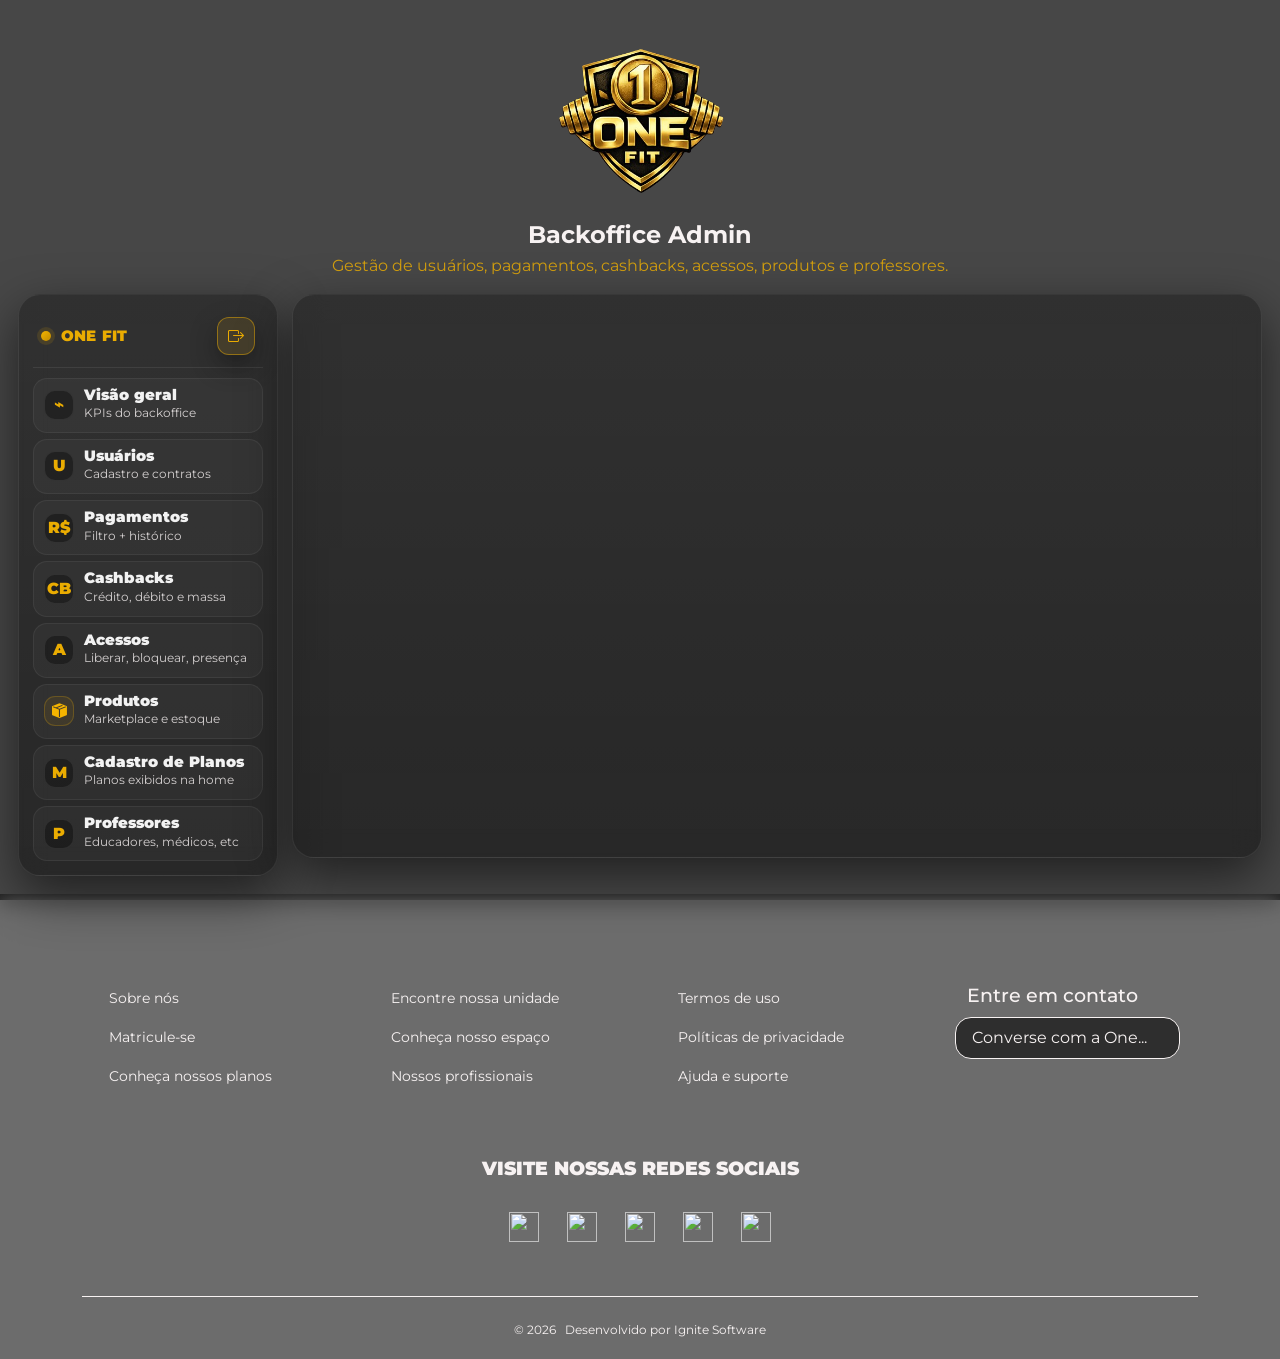
==== commit 2dbd23ee: "teste de layout backoffice" ====
--- a/backoffice.html
+++ b/backoffice.html
@@ -17,6 +17,7 @@
 
   <!-- Seu CSS -->
   <link rel="stylesheet" href="./css/backoffice.css" />
+  <link rel="stylesheet" href="./css/footer.css">
 
   <style>
     .staff-table tr.staff-empty-row td {
@@ -260,7 +261,7 @@
           <button class="nav-itemx" data-view="view-plans">
             <div class="nav-ico">M</div>
             <div class="nav-txt">
-              <div class="t">Mensalidades</div>
+              <div class="t">Cadastro de Planos</div>
               <div class="s">Planos exibidos na home</div>
             </div>
           </button>
@@ -1333,6 +1334,145 @@
     </div>
   </div>
 
+  <!-- ===================================================== -->
+  <!-- FOOTER -->
+  <!-- ===================================================== -->
+  <footer>
+
+    <div id="rodape-1">
+
+      <div class="holder-1-rodape d-flex flex-column">
+        <a href="./index.html#sobre">Sobre nós
+
+          <img
+            src="https://cdn.prod.website-files.com/67ec66139f8f56d61a1cd4c9/68a4b3ec867a722470f71653_seta-rodape.svg"
+            loading="lazy" alt="" class="seta-link-footer">
+        </a>
+
+        <a href="./matricula.html">Matricule-se
+
+          <img
+            src="https://cdn.prod.website-files.com/67ec66139f8f56d61a1cd4c9/68a4b3ec867a722470f71653_seta-rodape.svg"
+            loading="lazy" alt="" class="seta-link-footer">
+        </a>
+
+        <a href="./index.html#planos">Conheça nossos planos
+
+          <img
+            src="https://cdn.prod.website-files.com/67ec66139f8f56d61a1cd4c9/68a4b3ec867a722470f71653_seta-rodape.svg"
+            loading="lazy" alt="" class="seta-link-footer">
+        </a>
+
+      </div>
+
+      <div class="holder-2-rodape d-flex flex-column">
+        <a href="./index.html#localizacao">Encontre nossa unidade
+
+          <img
+            src="https://cdn.prod.website-files.com/67ec66139f8f56d61a1cd4c9/68a4b3ec867a722470f71653_seta-rodape.svg"
+            loading="lazy" alt="" class="seta-link-footer">
+        </a>
+
+        <a href="./index.html#espaco">Conheça nosso espaço
+
+          <img
+            src="https://cdn.prod.website-files.com/67ec66139f8f56d61a1cd4c9/68a4b3ec867a722470f71653_seta-rodape.svg"
+            loading="lazy" alt="" class="seta-link-footer">
+        </a>
+
+        <a href="./telaProfissionais.html">Nossos profissionais
+
+          <img
+            src="https://cdn.prod.website-files.com/67ec66139f8f56d61a1cd4c9/68a4b3ec867a722470f71653_seta-rodape.svg"
+            loading="lazy" alt="" class="seta-link-footer">
+        </a>
+
+      </div>
+
+      <div class="holder-3-rodape d-flex flex-column">
+        <a href=" ">Termos de uso
+
+          <img
+            src="https://cdn.prod.website-files.com/67ec66139f8f56d61a1cd4c9/68a4b3ec867a722470f71653_seta-rodape.svg"
+            loading="lazy" alt="" class="seta-link-footer">
+        </a>
+
+        <a href=" ">Políticas de privacidade
+
+          <img
+            src="https://cdn.prod.website-files.com/67ec66139f8f56d61a1cd4c9/68a4b3ec867a722470f71653_seta-rodape.svg"
+            loading="lazy" alt="" class="seta-link-footer">
+        </a>
+
+        <a
+          href="https://mail.google.com/mail/u/0/#inbox?compose=CllgCJNwgMZMDDsgJRjKhkFNhVJGCJnGLvRNnRfRpmRwHTnKsBPPztsmHmJpczQPmSPHmqFNTNV">Ajuda
+          e suporte
+
+          <img
+            src="https://cdn.prod.website-files.com/67ec66139f8f56d61a1cd4c9/68a4b3ec867a722470f71653_seta-rodape.svg"
+            loading="lazy" alt="" class="seta-link-footer">
+        </a>
+
+      </div>
+
+      <div class="holder-4-rodape d-flex flex-column">
+        <h2>
+          Entre em contato
+        </h2>
+        <button id="botao-fale-conosco" type="button" class="btn btn-primary btn-lg"
+          href="https://mail.google.com/mail/u/0/#inbox?compose=CllgCJNwgMZMDDsgJRjKhkFNhVJGCJnGLvRNnRfRpmRwHTnKsBPPztsmHmJpczQPmSPHmqFNTNV">
+
+          Converse com a One...
+          <img
+            src="https://cdn.prod.website-files.com/67ec66139f8f56d61a1cd4c9/68a4b3ec867a722470f71653_seta-rodape.svg"
+            loading="lazy" alt="" ic="seta-link-botao">
+        </button>
+
+      </div>
+
+    </div>
+
+    <div id="rodape-2">
+
+      <div id="titulo-rodape-2">
+        <h2>Visite nossas redes sociais</h2>
+      </div>
+
+      <div class="redes-sociais">
+        <a href="https://www.facebook.com/PanobiancoAcademia" target="_blank" class="link-rede-social w-inline-block">
+          <img src="https://cdn.prod.website-files.com/67ec66139f8f56d61a1cd4c9/68a4b150a5b3f9991bb29f3c_facebook.svg"
+            loading="lazy" alt="" class="logo-rede-social">
+        </a>
+
+        <a href="https://www.instagram.com" target="_blank" class="link-rede-social w-inline-block"><img
+            src="https://cdn.prod.website-files.com/67ec66139f8f56d61a1cd4c9/68a4b15088c80ce64ec8857f_instagram.svg"
+            loading="lazy" alt="" class="logo-rede-social">
+        </a>
+
+        <a href="https://www.linkedin.com" target="_blank" class="link-rede-social w-inline-block"><img
+            src="https://cdn.prod.website-files.com/67ec66139f8f56d61a1cd4c9/68a4b150a55a7b89f0cd9dd8_linkedin.svg"
+            loading="lazy" alt="" class="logo-rede-social">
+        </a>
+
+        <a href="https://www.youtube.com" target="_blank" class="link-rede-social w-inline-block"><img
+            src="https://cdn.prod.website-files.com/67ec66139f8f56d61a1cd4c9/68a4b150270f174faa8c122e_youtube.svg"
+            loading="lazy" alt="" class="logo-rede-social">
+        </a>
+
+        <a href="https://www.tiktok.com" target="_blank" class="link-rede-social w-inline-block"><img
+            src="https://cdn.prod.website-files.com/67ec66139f8f56d61a1cd4c9/68a4b15055cebdf9dbd254c4_tiktok.svg"
+            loading="lazy" alt="" class="logo-rede-social">
+        </a>
+      </div>
+
+      <div class="footer-bottom_separador hide-mb"></div>
+
+      <div class="text-size-tiny">© 2026 &nbsp; Desenvolvido por Ignite Software</div>
+
+    </div>
+
+  </footer>
+
   <!-- Bootstrap JS -->
   <script src="https://cdn.jsdelivr.net/npm/bootstrap@5.3.3/dist/js/bootstrap.bundle.min.js"></script>
 
--- a/css/footer.css
+++ b/css/footer.css
@@ -0,0 +1,298 @@
+/* ========================= FOOTER ========================= */
+
+footer {
+  background: #00000093;
+  backdrop-filter: blur(10px);
+
+}
+
+/* ----------- RODAPE 1 ----------- */
+#rodape-1 {
+  display: flex;
+  justify-content: space-around;
+  align-items: flex-start;
+  padding: 90px 60px 30px;
+
+  flex-wrap: wrap;
+  /* ajuda no mobile */
+  gap: 1rem;
+}
+
+#rodape-1>div {
+  display: flex;
+  flex-direction: column;
+  gap: 10px;
+}
+
+/* parte dos links */
+#rodape-1 a {
+  display: inline-flex;
+  /* em vez de 100% */
+  align-items: center;
+  gap: 6px;
+  /* espaço entre texto e ícone */
+
+  width: fit-content;
+  /* garante que só vai até o conteúdo */
+
+  color: #f7f2f2;
+  text-decoration: none;
+  font-size: 14px;
+  transition: all 0.60s ease;
+  padding: 4px 8px;
+  border-radius: 4px;
+}
+
+#rodape-1 a:hover {
+  background-color: #f7f2f2c0;
+  color: #0a0a0a;
+}
+
+.seta-link-footer {
+  font-size: 8px;
+  color: #f7f2f2;
+  transition: 0.25s ease;
+}
+
+#rodape-1 a:hover img {
+  filter: brightness(0);
+}
+
+/* holder com o botao do ENTRE EM CONTATO */
+.holder-4-rodape h2 {
+  font-size: 1.2rem;
+  font-weight: 510 !important;
+  margin: 0 0 0 12px !important;
+  padding: 0 !important;
+}
+
+#botao-fale-conosco{
+  font-size: 1rem !important;
+  display: flex !important;
+  justify-content: center !important;
+  align-items: center !important;
+  background-color: #00000093 !important;
+  border: 1px solid #f7f2f2 !important;
+  border-radius: 1rem !important;
+  gap: 1rem !important;
+
+  color: #f7f2f2 !important;
+  text-decoration: none !important;
+}
+
+#botao-fale-conosco:hover{
+  color: #f7f2f2 !important;
+}
+
+#seta-link-botao{
+  font-size: 8px;
+  color: #f7f2f2 !important;
+}
+
+#botao-fale-conosco:hover img {
+  filter: none !important;
+}
+
+
+/* ------------ RODAPE 2 ----------- */
+#rodape-2 {
+  width: 100%;
+  display: flex;
+  flex-direction: column;
+  justify-content: center;
+  align-items: center;
+  padding: 20px;
+
+  flex-wrap: wrap;
+  /* ajuda no mobile */
+}
+
+#titulo-rodape-2 {
+  display: flex;
+  justify-content: center;
+  align-items: center;
+  padding: 1rem;
+}
+
+#titulo-rodape-2 h2 {
+  font-size: 1.2rem;
+  font-weight: 900;
+  text-transform: uppercase;
+  margin: 0 !important;
+}
+
+.redes-sociais {
+  width: 23%;
+  display: flex;
+  justify-content: space-around;
+  gap: 6px;
+  /* diminui o espaço entre os ícones */
+  margin-top: 10px;
+}
+
+.redes-sociais a {
+  display: flex;
+  align-items: center;
+  justify-content: center;
+
+  padding: 6px;
+  border-radius: 50%;
+  transition: 0.5s;
+}
+
+/* ICONES DE REDE SOCIAL */
+.redes-sociais img {
+  width: 30px;
+  height: 30px;
+  transition: 0.5s;
+}
+
+/* hover */
+.redes-sociais a:hover {
+  background-color: #f7f2f2;
+}
+
+/* deixa o ícone preto no hover */
+.redes-sociais a:hover img {
+  filter: brightness(0);
+}
+
+.footer-bottom_separador {
+  background-color: #f7f2f2;
+  width: 90%;
+  height: 1px;
+  margin-top: 3rem;
+  margin-bottom: 1.5rem;
+}
+
+.text-size-tiny {
+  font-size: .75rem;
+}
+
+
+
+@media (max-width: 768px) {
+  #rodape-1 {
+    flex-direction: column;
+    align-items: center;
+    justify-content: center;
+    padding: 80px 20px 30px;
+    gap: 2rem;
+    text-align: center;
+  }
+
+  #rodape-1 > div {
+    align-items: center;
+    width: 100%;
+  }
+
+  #rodape-1 a {
+    justify-content: center;
+    font-size: 13px;
+    text-align: center;
+  }
+
+  .holder-4-rodape h2 {
+    margin: 0 !important;
+    text-align: center;
+    font-size: 1.5rem;
+  }
+
+  #botao-fale-conosco {
+    padding: 10px 18px;
+    font-size: 1.2rem !important;
+    gap: 0.75rem !important;
+  }
+
+  #rodape-2 {
+    padding: 20px 15px;
+  }
+
+  #titulo-rodape-2 h2 {
+    font-size: 1rem;
+    text-align: center;
+  }
+
+  .redes-sociais {
+    width: 100%;
+    justify-content: center;
+    flex-wrap: wrap;
+    gap: 10px;
+  }
+
+  .redes-sociais img {
+    width: 26px;
+    height: 26px;
+  }
+
+  .footer-bottom_separador {
+    width: 100%;
+    margin-top: 2rem;
+    margin-bottom: 1rem;
+  }
+
+  .text-size-tiny {
+    text-align: center;
+    font-size: 0.65rem;
+    line-height: 1.5;
+    padding: 0 10px;
+  }
+}
+
+
+@media (min-width: 769px) and (max-width: 1024px) {
+  #rodape-1 {
+    justify-content: center;
+    align-items: flex-start;
+    padding: 70px 40px 30px;
+    gap: 2.5rem;
+  }
+
+  #rodape-1 > div {
+    min-width: 220px;
+    align-items: flex-start;
+  }
+
+  #rodape-1 a {
+    font-size: 13px;
+  }
+
+  .holder-4-rodape h2 {
+    font-size: 1.1rem;
+    margin-left: 0 !important;
+  }
+
+  #botao-fale-conosco {
+    font-size: 0.95rem !important;
+    padding: 10px 18px;
+    gap: 0.75rem !important;
+  }
+
+  #rodape-2 {
+    padding: 20px;
+  }
+
+  #titulo-rodape-2 h2 {
+    font-size: 1.05rem;
+    text-align: center;
+  }
+
+  .redes-sociais {
+    width: 50%;
+    justify-content: center;
+    gap: 10px;
+  }
+
+  .redes-sociais img {
+    width: 28px;
+    height: 28px;
+  }
+
+  .footer-bottom_separador {
+    width: 95%;
+  }
+
+  .text-size-tiny {
+    text-align: center;
+  }
+}
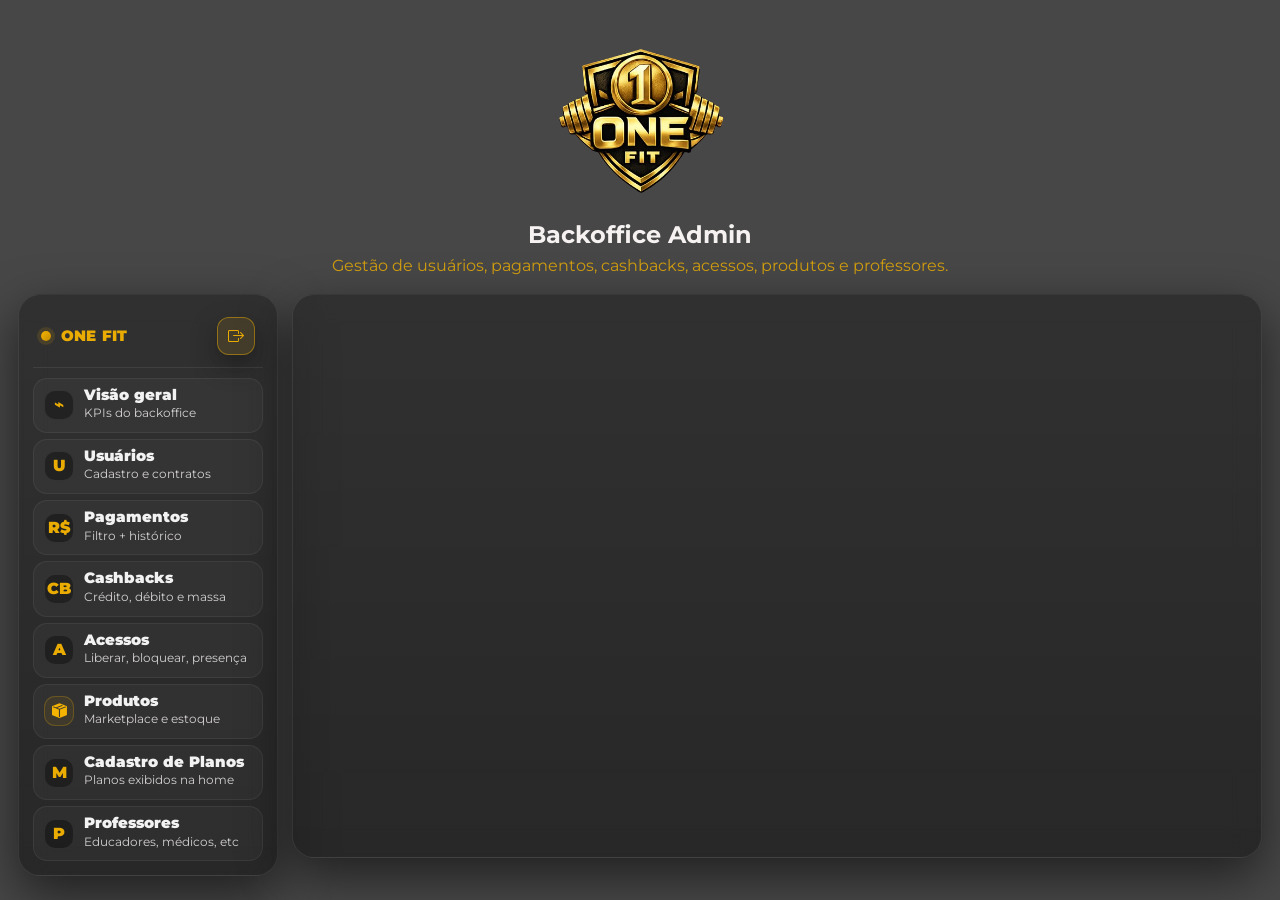
==== commit d190fe09: "Merge branch 'main' of https://github.com/danielhossaki/OneFit_" ====
--- a/backoffice.html
+++ b/backoffice.html
@@ -17,7 +17,6 @@
 
   <!-- Seu CSS -->
   <link rel="stylesheet" href="./css/backoffice.css" />
-  <link rel="stylesheet" href="./css/footer.css">
 
   <style>
     .staff-table tr.staff-empty-row td {
@@ -1334,145 +1333,6 @@
     </div>
   </div>
 
-  <!-- ===================================================== -->
-  <!-- FOOTER -->
-  <!-- ===================================================== -->
-  <footer>
-
-    <div id="rodape-1">
-
-      <div class="holder-1-rodape d-flex flex-column">
-        <a href="./index.html#sobre">Sobre nós
-
-          <img
-            src="https://cdn.prod.website-files.com/67ec66139f8f56d61a1cd4c9/68a4b3ec867a722470f71653_seta-rodape.svg"
-            loading="lazy" alt="" class="seta-link-footer">
-        </a>
-
-        <a href="./matricula.html">Matricule-se
-
-          <img
-            src="https://cdn.prod.website-files.com/67ec66139f8f56d61a1cd4c9/68a4b3ec867a722470f71653_seta-rodape.svg"
-            loading="lazy" alt="" class="seta-link-footer">
-        </a>
-
-        <a href="./index.html#planos">Conheça nossos planos
-
-          <img
-            src="https://cdn.prod.website-files.com/67ec66139f8f56d61a1cd4c9/68a4b3ec867a722470f71653_seta-rodape.svg"
-            loading="lazy" alt="" class="seta-link-footer">
-        </a>
-
-      </div>
-
-      <div class="holder-2-rodape d-flex flex-column">
-        <a href="./index.html#localizacao">Encontre nossa unidade
-
-          <img
-            src="https://cdn.prod.website-files.com/67ec66139f8f56d61a1cd4c9/68a4b3ec867a722470f71653_seta-rodape.svg"
-            loading="lazy" alt="" class="seta-link-footer">
-        </a>
-
-        <a href="./index.html#espaco">Conheça nosso espaço
-
-          <img
-            src="https://cdn.prod.website-files.com/67ec66139f8f56d61a1cd4c9/68a4b3ec867a722470f71653_seta-rodape.svg"
-            loading="lazy" alt="" class="seta-link-footer">
-        </a>
-
-        <a href="./telaProfissionais.html">Nossos profissionais
-
-          <img
-            src="https://cdn.prod.website-files.com/67ec66139f8f56d61a1cd4c9/68a4b3ec867a722470f71653_seta-rodape.svg"
-            loading="lazy" alt="" class="seta-link-footer">
-        </a>
-
-      </div>
-
-      <div class="holder-3-rodape d-flex flex-column">
-        <a href=" ">Termos de uso
-
-          <img
-            src="https://cdn.prod.website-files.com/67ec66139f8f56d61a1cd4c9/68a4b3ec867a722470f71653_seta-rodape.svg"
-            loading="lazy" alt="" class="seta-link-footer">
-        </a>
-
-        <a href=" ">Políticas de privacidade
-
-          <img
-            src="https://cdn.prod.website-files.com/67ec66139f8f56d61a1cd4c9/68a4b3ec867a722470f71653_seta-rodape.svg"
-            loading="lazy" alt="" class="seta-link-footer">
-        </a>
-
-        <a
-          href="https://mail.google.com/mail/u/0/#inbox?compose=CllgCJNwgMZMDDsgJRjKhkFNhVJGCJnGLvRNnRfRpmRwHTnKsBPPztsmHmJpczQPmSPHmqFNTNV">Ajuda
-          e suporte
-
-          <img
-            src="https://cdn.prod.website-files.com/67ec66139f8f56d61a1cd4c9/68a4b3ec867a722470f71653_seta-rodape.svg"
-            loading="lazy" alt="" class="seta-link-footer">
-        </a>
-
-      </div>
-
-      <div class="holder-4-rodape d-flex flex-column">
-        <h2>
-          Entre em contato
-        </h2>
-        <button id="botao-fale-conosco" type="button" class="btn btn-primary btn-lg"
-          href="https://mail.google.com/mail/u/0/#inbox?compose=CllgCJNwgMZMDDsgJRjKhkFNhVJGCJnGLvRNnRfRpmRwHTnKsBPPztsmHmJpczQPmSPHmqFNTNV">
-
-          Converse com a One...
-          <img
-            src="https://cdn.prod.website-files.com/67ec66139f8f56d61a1cd4c9/68a4b3ec867a722470f71653_seta-rodape.svg"
-            loading="lazy" alt="" ic="seta-link-botao">
-        </button>
-
-      </div>
-
-    </div>
-
-    <div id="rodape-2">
-
-      <div id="titulo-rodape-2">
-        <h2>Visite nossas redes sociais</h2>
-      </div>
-
-      <div class="redes-sociais">
-        <a href="https://www.facebook.com/PanobiancoAcademia" target="_blank" class="link-rede-social w-inline-block">
-          <img src="https://cdn.prod.website-files.com/67ec66139f8f56d61a1cd4c9/68a4b150a5b3f9991bb29f3c_facebook.svg"
-            loading="lazy" alt="" class="logo-rede-social">
-        </a>
-
-        <a href="https://www.instagram.com" target="_blank" class="link-rede-social w-inline-block"><img
-            src="https://cdn.prod.website-files.com/67ec66139f8f56d61a1cd4c9/68a4b15088c80ce64ec8857f_instagram.svg"
-            loading="lazy" alt="" class="logo-rede-social">
-        </a>
-
-        <a href="https://www.linkedin.com" target="_blank" class="link-rede-social w-inline-block"><img
-            src="https://cdn.prod.website-files.com/67ec66139f8f56d61a1cd4c9/68a4b150a55a7b89f0cd9dd8_linkedin.svg"
-            loading="lazy" alt="" class="logo-rede-social">
-        </a>
-
-        <a href="https://www.youtube.com" target="_blank" class="link-rede-social w-inline-block"><img
-            src="https://cdn.prod.website-files.com/67ec66139f8f56d61a1cd4c9/68a4b150270f174faa8c122e_youtube.svg"
-            loading="lazy" alt="" class="logo-rede-social">
-        </a>
-
-        <a href="https://www.tiktok.com" target="_blank" class="link-rede-social w-inline-block"><img
-            src="https://cdn.prod.website-files.com/67ec66139f8f56d61a1cd4c9/68a4b15055cebdf9dbd254c4_tiktok.svg"
-            loading="lazy" alt="" class="logo-rede-social">
-        </a>
-      </div>
-
-      <div class="footer-bottom_separador hide-mb"></div>
-
-      <div class="text-size-tiny">© 2026 &nbsp; Desenvolvido por Ignite Software</div>
-
-    </div>
-
-  </footer>
-
   <!-- Bootstrap JS -->
   <script src="https://cdn.jsdelivr.net/npm/bootstrap@5.3.3/dist/js/bootstrap.bundle.min.js"></script>
 
